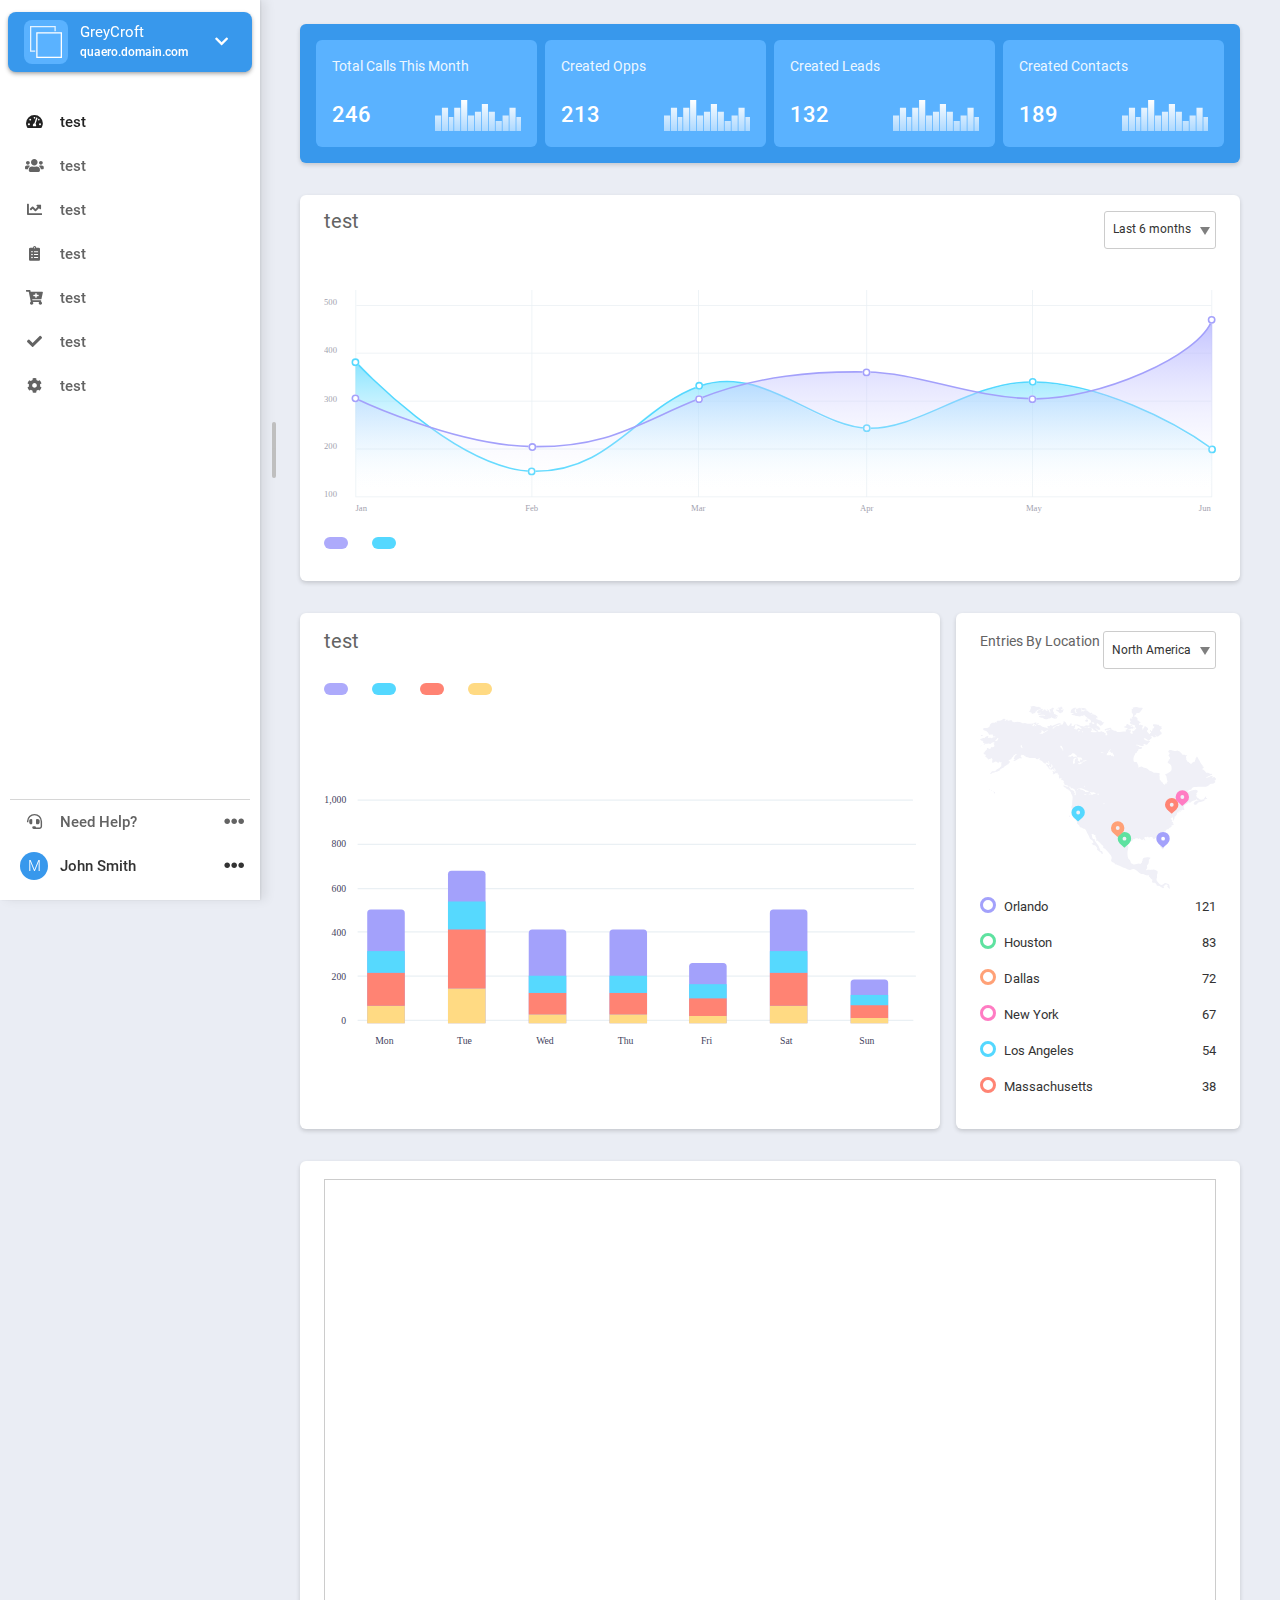
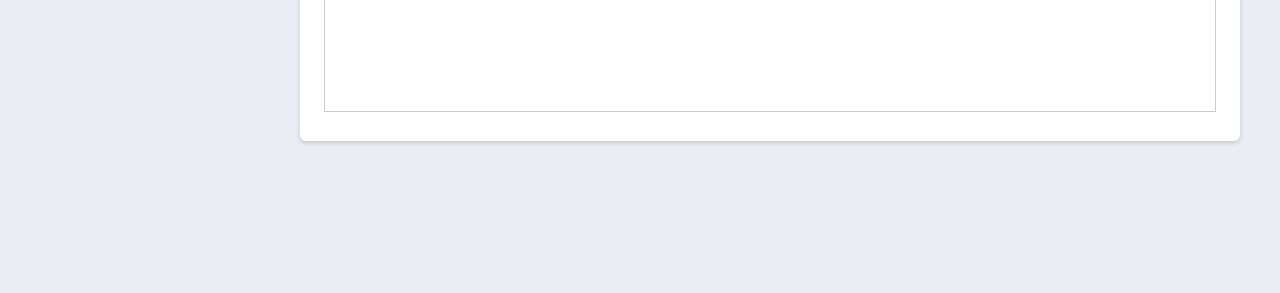
==== index.html @ 5251065c "made changes" ====
<!DOCTYPE html>
<!--  This site was created in Webflow. http://www.webflow.com  -->
<!--  Last Published: Tue Mar 10 2020 18:03:08 GMT+0000 (Coordinated Universal Time)  -->
<html data-wf-page="5e67cf945b89feb62903cfd9" data-wf-site="5e67cf94ecbe052b971a93df">
<head>
  <meta charset="utf-8">
  <title>Random Dashboard</title>
  <meta content="width=device-width, initial-scale=1" name="viewport">
  <meta content="Webflow" name="generator">
  <link href="css/normalize.css" rel="stylesheet" type="text/css">
  <link href="css/webflow.css" rel="stylesheet" type="text/css">
  <link href="css/kendals-test-dashboard.webflow.css" rel="stylesheet" type="text/css">
  <style>@media (max-width:991px) and (min-width:768px) {html.w-mod-js:not(.w-mod-ix) [data-w-id="dd065185-cee9-da6d-8ca3-621e006c971c"] {display:none;}html.w-mod-js:not(.w-mod-ix) [data-w-id="6d13fe8e-a0d2-82ab-95c3-c8584fe43fdb"] {display:none;}html.w-mod-js:not(.w-mod-ix) [data-w-id="7ebad7dc-6e83-83fb-29b2-ac4b6719a3f7"] {display:none;}html.w-mod-js:not(.w-mod-ix) [data-w-id="ef4f3ef4-7fc3-1f01-481d-6ecd977a6ccc"] {display:none;}html.w-mod-js:not(.w-mod-ix) [data-w-id="c30b4384-8b60-16b6-2fd9-86404a0388f7"] {display:none;}html.w-mod-js:not(.w-mod-ix) [data-w-id="5bb4f219-24ba-4d55-0d42-9ab668b1d2c5"] {display:none;}html.w-mod-js:not(.w-mod-ix) [data-w-id="3724aa00-796e-41c5-edcf-8bc289218ee7"] {display:none;}html.w-mod-js:not(.w-mod-ix) [data-w-id="b34459a7-0150-9462-8a4d-548a7381af3d"] {display:none;}html.w-mod-js:not(.w-mod-ix) [data-w-id="eb9def4a-e17f-b722-50b6-a5cb3ed4aa39"] {display:none;}html.w-mod-js:not(.w-mod-ix) [data-w-id="ca4a6f0f-124e-1281-0c10-02030546997e"] {display:none;}html.w-mod-js:not(.w-mod-ix) [data-w-id="c3badd16-bf87-c2dc-8ca7-5444901854ba"] {display:none;}html.w-mod-js:not(.w-mod-ix) [data-w-id="dd065185-cee9-da6d-8ca3-621e006c9719"] {display:none;}html.w-mod-js:not(.w-mod-ix) [data-w-id="6d13fe8e-a0d2-82ab-95c3-c8584fe43fd8"] {display:none;}html.w-mod-js:not(.w-mod-ix) [data-w-id="b472b2cc-69bf-ebde-1db9-aaef691628e7"] {display:flex;}html.w-mod-js:not(.w-mod-ix) [data-w-id="6e3e6527-d246-1c4e-eb7d-db131b847bf2"] {display:none;}html.w-mod-js:not(.w-mod-ix) [data-w-id="fcdb872e-29f5-0864-0f7b-d8d3005a362c"] {width:64PX;}html.w-mod-js:not(.w-mod-ix) [data-w-id="25a4260f-9052-ce23-89de-c6ad9f9e5140"] {width:64PX;}html.w-mod-js:not(.w-mod-ix) [data-w-id="6d13fe8e-a0d2-82ab-95c3-c8584fe43fd3"] {-webkit-transform:translate3d(-8PX, 0, 0) scale3d(1, 1, 1) rotateX(0) rotateY(0) rotateZ(0) skew(0, 0);-moz-transform:translate3d(-8PX, 0, 0) scale3d(1, 1, 1) rotateX(0) rotateY(0) rotateZ(0) skew(0, 0);-ms-transform:translate3d(-8PX, 0, 0) scale3d(1, 1, 1) rotateX(0) rotateY(0) rotateZ(0) skew(0, 0);transform:translate3d(-8PX, 0, 0) scale3d(1, 1, 1) rotateX(0) rotateY(0) rotateZ(0) skew(0, 0);width:64PX;}html.w-mod-js:not(.w-mod-ix) [data-w-id="6d13fe8e-a0d2-82ab-95c3-c8584fe43fd4"] {width:32PX;height:32PX;}html.w-mod-js:not(.w-mod-ix) [data-w-id="84c652d5-b7c5-fe14-5a81-01235d805121"] {width:72PX;height:44PX;-webkit-transform:translate3d(-14PX, 0, 0) scale3d(1, 1, 1) rotateX(0) rotateY(0) rotateZ(0) skew(0, 0);-moz-transform:translate3d(-14PX, 0, 0) scale3d(1, 1, 1) rotateX(0) rotateY(0) rotateZ(0) skew(0, 0);-ms-transform:translate3d(-14PX, 0, 0) scale3d(1, 1, 1) rotateX(0) rotateY(0) rotateZ(0) skew(0, 0);transform:translate3d(-14PX, 0, 0) scale3d(1, 1, 1) rotateX(0) rotateY(0) rotateZ(0) skew(0, 0);}html.w-mod-js:not(.w-mod-ix) [data-w-id="c6e7daac-f776-04a2-caf6-3ee5fc9bdc55"] {background-color:rgba(0,0,0,0);}}</style>
  <!-- [if lt IE 9]><script src="https://cdnjs.cloudflare.com/ajax/libs/html5shiv/3.7.3/html5shiv.min.js" type="text/javascript"></script><![endif] -->
  <script type="text/javascript">!function(o,c){var n=c.documentElement,t=" w-mod-";n.className+=t+"js",("ontouchstart"in o||o.DocumentTouch&&c instanceof DocumentTouch)&&(n.className+=t+"touch")}(window,document);</script>
  <link href="images/favicon.ico" rel="shortcut icon" type="image/x-icon">
  <link href="images/webclip.png" rel="apple-touch-icon">
  <style>
  select {
    -webkit-appearance: none !important;
    -moz-appearance: none !important;
    appearance: none !important;
    padding: 8px !important;
    background: #fff !important;
   /* border: none !important;*/
    border-radius: 3px !important;
    padding: 8px 24px 8px 8px !important;
    /*font-size: 1em !important;*/
}
.select-container {
  position:relative !important; 
  /*display: inline !important;*/
  }
.select-container:after {
  content:"" !important; 
  width:0 !important; 
  height:0 !important; 
  position:absolute !important; 
  pointer-events: none !important;
  }
.select-container:after {
    border-left: 5px solid transparent !important;
    border-right: 5px solid transparent !important;
right: 6px !important;
    top: 16px !important;
    border-top: 8px solid black !important;
    opacity: 0.5 !important;
}
select::-ms-expand {
    display: none !important;
}
</style>
</head>
<body class="body">
  <div class="flex-body">
    <div data-w-id="fcdb872e-29f5-0864-0f7b-d8d3005a362c" class="nav-container">
      <div data-w-id="6e3e6527-d246-1c4e-eb7d-db131b847bf2" class="nav-handle open">
        <div style="-webkit-transform:translate3d(0, 2PX, 0) scale3d(1, 1, 1) rotateX(0) rotateY(0) rotateZ(0DEG) skew(0, 0);-moz-transform:translate3d(0, 2PX, 0) scale3d(1, 1, 1) rotateX(0) rotateY(0) rotateZ(0DEG) skew(0, 0);-ms-transform:translate3d(0, 2PX, 0) scale3d(1, 1, 1) rotateX(0) rotateY(0) rotateZ(0DEG) skew(0, 0);transform:translate3d(0, 2PX, 0) scale3d(1, 1, 1) rotateX(0) rotateY(0) rotateZ(0DEG) skew(0, 0)" class="handle top"></div>
        <div style="-webkit-transform:translate3d(0, -2PX, 0) scale3d(1, 1, 1) rotateX(0) rotateY(0) rotateZ(0DEG) skew(0, 0);-moz-transform:translate3d(0, -2PX, 0) scale3d(1, 1, 1) rotateX(0) rotateY(0) rotateZ(0DEG) skew(0, 0);-ms-transform:translate3d(0, -2PX, 0) scale3d(1, 1, 1) rotateX(0) rotateY(0) rotateZ(0DEG) skew(0, 0);transform:translate3d(0, -2PX, 0) scale3d(1, 1, 1) rotateX(0) rotateY(0) rotateZ(0DEG) skew(0, 0)" class="handle bottom"></div>
      </div>
      <div data-w-id="b472b2cc-69bf-ebde-1db9-aaef691628e7" class="nav-handle closed">
        <div style="-webkit-transform:translate3d(0, 2PX, 0) scale3d(1, 1, 1) rotateX(0) rotateY(0) rotateZ(0DEG) skew(0, 0);-moz-transform:translate3d(0, 2PX, 0) scale3d(1, 1, 1) rotateX(0) rotateY(0) rotateZ(0DEG) skew(0, 0);-ms-transform:translate3d(0, 2PX, 0) scale3d(1, 1, 1) rotateX(0) rotateY(0) rotateZ(0DEG) skew(0, 0);transform:translate3d(0, 2PX, 0) scale3d(1, 1, 1) rotateX(0) rotateY(0) rotateZ(0DEG) skew(0, 0)" class="handle top"></div>
        <div style="-webkit-transform:translate3d(0, -2PX, 0) scale3d(1, 1, 1) rotateX(0) rotateY(0) rotateZ(0DEG) skew(0, 0);-moz-transform:translate3d(0, -2PX, 0) scale3d(1, 1, 1) rotateX(0) rotateY(0) rotateZ(0DEG) skew(0, 0);-ms-transform:translate3d(0, -2PX, 0) scale3d(1, 1, 1) rotateX(0) rotateY(0) rotateZ(0DEG) skew(0, 0);transform:translate3d(0, -2PX, 0) scale3d(1, 1, 1) rotateX(0) rotateY(0) rotateZ(0DEG) skew(0, 0)" class="handle bottom"></div>
      </div>
      <div class="nav-header brand-blue">
        <div class="nav-head-inner">
          <div data-w-id="84c652d5-b7c5-fe14-5a81-01235d805121" class="nav-header-content">
            <div data-w-id="c6e7daac-f776-04a2-caf6-3ee5fc9bdc55" class="logo-left"><img src="images/r-logo.svg" height="32" alt="" class="nav-logo"></div>
            <div data-w-id="ef4f3ef4-7fc3-1f01-481d-6ecd977a6ccc" class="nav-header-text">
              <div class="nav-head-company">GreyCroft</div>
              <div class="nav-head-domain">quaero.domain.com</div>
            </div>
            <div data-w-id="7ebad7dc-6e83-83fb-29b2-ac4b6719a3f7" class="nav-click">
              <div class="icon"></div>
            </div>
          </div>
        </div>
      </div>
      <div class="nav-items">
        <a href="index.html" aria-current="page" class="nav-item w-inline-block w--current">
          <div class="nav-item-icon">
            <div class="icon"></div>
          </div>
          <div data-w-id="c30b4384-8b60-16b6-2fd9-86404a0388f7" class="nav-label">test</div>
        </a>
        <a href="#" class="nav-item w-inline-block">
          <div class="nav-item-icon">
            <div class="icon"><strong></strong></div>
          </div>
          <div data-w-id="5bb4f219-24ba-4d55-0d42-9ab668b1d2c5" class="nav-label">test</div>
        </a>
        <a href="#" class="nav-item w-inline-block">
          <div class="nav-item-icon">
            <div class="icon"><strong></strong></div>
          </div>
          <div data-w-id="3724aa00-796e-41c5-edcf-8bc289218ee7" class="nav-label">test</div>
        </a>
        <a href="#" class="nav-item w-inline-block">
          <div class="nav-item-icon">
            <div class="icon"><strong></strong></div>
          </div>
          <div data-w-id="b34459a7-0150-9462-8a4d-548a7381af3d" class="nav-label">test</div>
        </a>
        <a href="#" class="nav-item w-inline-block">
          <div class="nav-item-icon">
            <div class="icon"><strong></strong></div>
          </div>
          <div data-w-id="eb9def4a-e17f-b722-50b6-a5cb3ed4aa39" class="nav-label">test</div>
        </a>
        <a href="#" class="nav-item w-inline-block">
          <div class="nav-item-icon">
            <div class="icon"><strong></strong></div>
          </div>
          <div data-w-id="ca4a6f0f-124e-1281-0c10-02030546997e" class="nav-label">test</div>
        </a>
        <a href="#" class="nav-item w-inline-block">
          <div class="nav-item-icon">
            <div class="icon"><strong></strong></div>
          </div>
          <div data-w-id="c3badd16-bf87-c2dc-8ca7-5444901854ba" class="nav-label">test</div>
        </a>
      </div>
      <div class="nav-footer-extra">
        <div class="nav-item separator"></div>
        <a href="#" class="nav-item bottom-item-inner border-top w-inline-block">
          <div class="nav-item-icon">
            <div class="icon"><strong></strong></div>
          </div>
          <div data-w-id="dd065185-cee9-da6d-8ca3-621e006c9719" class="nav-label">Need Help?</div>
          <div class="menu-dots">
            <div data-w-id="dd065185-cee9-da6d-8ca3-621e006c971c" class="icon nav-foot-icon"></div>
          </div>
        </a>
        <a data-w-id="6d13fe8e-a0d2-82ab-95c3-c8584fe43fd3" href="#" class="nav-item bottom-item-inner dark-text w-inline-block">
          <div data-w-id="6d13fe8e-a0d2-82ab-95c3-c8584fe43fd4" class="nav-item-icon user-bg">
            <div class="user-icon"><strong class="bold-text">M</strong></div>
          </div>
          <div ms-data="first-name" data-w-id="6d13fe8e-a0d2-82ab-95c3-c8584fe43fd8" class="nav-label">John Smith</div>
          <div class="menu-dots">
            <div data-w-id="6d13fe8e-a0d2-82ab-95c3-c8584fe43fdb" class="icon nav-foot-icon"></div>
          </div>
        </a>
      </div>
    </div>
    <div data-w-id="25a4260f-9052-ce23-89de-c6ad9f9e5140" class="nav-back"></div>
    <div class="main-block">
      <div class="mobile-bar">
        <div class="flex-llogo">
          <div class="logo-mob">
            <div class="logo-left"><img src="images/r-logo.svg" height="32" alt="" class="nav-logo"></div>
          </div>
          <div class="mob-nav-title flex-logo">App</div>
        </div>
        <div data-w-id="a987a1aa-bbb4-c94d-58d9-79c55f3ff3d1" class="nav-trigger">
          <div class="icon burger"></div>
        </div>
      </div>
      <div class="card-shadow main-metrics">
        <div class="main-metrics-item">
          <div id="w-node-4d1afd185d30-2903cfd9" class="main-metrics-title">Total Calls This Month</div>
          <div id="w-node-e6bda6b251cc-2903cfd9" class="main-metric-amount">246</div><img src="images/chart.svg" id="w-node-3156ed206e60-2903cfd9" alt=""></div>
        <div class="main-metrics-item">
          <div id="w-node-af48608a4c2f-2903cfd9" class="main-metrics-title">Created Opps</div>
          <div id="w-node-af48608a4c31-2903cfd9" class="main-metric-amount">213</div><img src="images/chart.svg" id="w-node-af48608a4c33-2903cfd9" alt=""></div>
        <div class="main-metrics-item">
          <div id="w-node-0c681f700bdb-2903cfd9" class="main-metrics-title">Created Leads</div>
          <div id="w-node-0c681f700bdd-2903cfd9" class="main-metric-amount">132</div><img src="images/chart.svg" id="w-node-0c681f700bdf-2903cfd9" alt=""></div>
        <div class="main-metrics-item">
          <div id="w-node-2bf6ce59e5ed-2903cfd9" class="main-metrics-title">Created Contacts</div>
          <div id="w-node-2bf6ce59e5ef-2903cfd9" class="main-metric-amount">189</div><img src="images/chart.svg" id="w-node-2bf6ce59e5f1-2903cfd9" alt=""></div>
      </div>
      <div class="card-shadow grid">
        <div id="w-node-970a1550c28f-2903cfd9" class="dash-item-title grey-3-text">test</div>
        <div id="w-node-2f9b87700ee4-2903cfd9" class="w-form">
          <form id="email-form" name="email-form" data-name="Email Form">
            <div class="select-container"><select id="field" name="field" class="chart-select w-select"><option value="Third">Last 6 months</option><option value="Second">Last 3 months</option><option value="First">Last 2 weeks</option><option value="">Last one week</option></select></div>
          </form>
          <div class="w-form-done">
            <div>Thank you! Your submission has been received!</div>
          </div>
          <div class="w-form-fail">
            <div>Oops! Something went wrong while submitting the form.</div>
          </div>
        </div><img src="images/stats-graph.svg" id="w-node-7dfe8c5b102c-2903cfd9" alt="" class="dash-chart-img">
        <div id="w-node-0b858b41439c-2903cfd9" class="legend">
          <div class="legend-item">
            <div class="legend-item-color purp"></div>
          </div>
          <div class="legend-item">
            <div class="legend-item-color blue"></div>
          </div>
        </div>
      </div>
      <div class="w-layout-grid grid-2-1">
        <div id="w-node-b3b7ad9b469b-2903cfd9" class="card-shadow flex-vertical">
          <div class="dash-item-title grey-3-text">test</div>
          <div class="legend margin">
            <div class="legend-item">
              <div class="legend-item-color purp"></div>
            </div>
            <div class="legend-item">
              <div class="legend-item-color blue"></div>
            </div>
            <div class="legend-item">
              <div class="legend-item-color red"></div>
            </div>
            <div class="legend-item">
              <div class="legend-item-color yellow"></div>
            </div>
          </div><img src="images/relay-route.svg" alt="" class="dash-chart-img margin-top"></div>
        <div id="w-node-5d625ebf5b2c-2903cfd9" class="card-shadow flex-vertical">
          <div class="flex-lite">
            <div class="dash-item-title grey-3-text small">Entries By Location</div>
            <div class="w-form">
              <form id="email-form" name="email-form" data-name="Email Form">
                <div class="select-container"><select id="field-2" name="field-2" data-name="Field 2" class="chart-select w-select"><option value="Third">North America</option><option value="Second">Europe</option></select></div>
              </form>
              <div class="w-form-done">
                <div>Thank you! Your submission has been received!</div>
              </div>
              <div class="w-form-fail">
                <div>Oops! Something went wrong while submitting the form.</div>
              </div>
            </div>
          </div><img src="images/Map.svg" alt="" class="dash-chart-img margin-top small">
          <div class="flex-lite v">
            <div class="flex-horizontal _8">
              <div class="flex-item">
                <div class="state-color purp"></div>
                <div class="legend-label large">Orlando</div>
              </div>
              <div class="legend-label large">121</div>
            </div>
            <div class="flex-horizontal _8">
              <div class="flex-item">
                <div class="state-color green"></div>
                <div class="legend-label large">Houston</div>
              </div>
              <div class="legend-label large">83</div>
            </div>
            <div class="flex-horizontal _8">
              <div class="flex-item">
                <div class="state-color orange"></div>
                <div class="legend-label large">Dallas</div>
              </div>
              <div class="legend-label large">72</div>
            </div>
            <div class="flex-horizontal _8">
              <div class="flex-item">
                <div class="state-color pink"></div>
                <div class="legend-label large">New York</div>
              </div>
              <div class="legend-label large">67</div>
            </div>
            <div class="flex-horizontal _8">
              <div class="flex-item">
                <div class="state-color blue"></div>
                <div class="legend-label large">Los Angeles</div>
              </div>
              <div class="legend-label large">54</div>
            </div>
            <div class="flex-horizontal _8">
              <div class="flex-item">
                <div class="state-color red"></div>
                <div class="legend-label large">Massachusetts</div>
              </div>
              <div class="legend-label large">38</div>
            </div>
          </div>
        </div>
      </div>
      <div class="w-layout-grid grid-2-1">
        <div id="w-node-5a824884484b-2903cfd9" class="card-shadow flex-vertical">
          <div class="w-embed w-iframe"><iframe class="airtable-embed" src="https://airtable.com/embed/shrnvYEfYPrxVd63T?backgroundColor=cyan&viewControls=on" frameborder="0" onmousewheel="" width="100%" height="533" style="background: transparent; border: 1px solid #ccc;"></iframe></div>
        </div>
      </div>
    </div>
  </div>
  <script src="https://d3e54v103j8qbb.cloudfront.net/js/jquery-3.4.1.min.220afd743d.js" type="text/javascript" integrity="sha256-CSXorXvZcTkaix6Yvo6HppcZGetbYMGWSFlBw8HfCJo=" crossorigin="anonymous"></script>
  <script src="js/webflow.js" type="text/javascript"></script>
  <!-- [if lte IE 9]><script src="https://cdnjs.cloudflare.com/ajax/libs/placeholders/3.0.2/placeholders.min.js"></script><![endif] -->
</body>
</html>
---- css/webflow.css ----
@font-face {
  font-family: 'webflow-icons';
  src: url("[data-uri]") format('truetype');
  font-weight: normal;
  font-style: normal;
}
[class^="w-icon-"],
[class*=" w-icon-"] {
  /* use !important to prevent issues with browser extensions that change fonts */
  font-family: 'webflow-icons' !important;
  speak: none;
  font-style: normal;
  font-weight: normal;
  font-variant: normal;
  text-transform: none;
  line-height: 1;
  /* Better Font Rendering =========== */
  -webkit-font-smoothing: antialiased;
  -moz-osx-font-smoothing: grayscale;
}
.w-icon-slider-right:before {
  content: "\e600";
}
.w-icon-slider-left:before {
  content: "\e601";
}
.w-icon-nav-menu:before {
  content: "\e602";
}
.w-icon-arrow-down:before,
.w-icon-dropdown-toggle:before {
  content: "\e603";
}
.w-icon-file-upload-remove:before {
  content: "\e900";
}
.w-icon-file-upload-icon:before {
  content: "\e903";
}
* {
  -webkit-box-sizing: border-box;
  -moz-box-sizing: border-box;
  box-sizing: border-box;
}
html {
  height: 100%;
}
body {
  margin: 0;
  min-height: 100%;
  background-color: #fff;
  font-family: Arial, sans-serif;
  font-size: 14px;
  line-height: 20px;
  color: #333;
}
img {
  max-width: 100%;
  vertical-align: middle;
  display: inline-block;
}
html.w-mod-touch * {
  background-attachment: scroll !important;
}
.w-block {
  display: block;
}
.w-inline-block {
  max-width: 100%;
  display: inline-block;
}
.w-clearfix:before,
.w-clearfix:after {
  content: " ";
  display: table;
  grid-column-start: 1;
  grid-row-start: 1;
  grid-column-end: 2;
  grid-row-end: 2;
}
.w-clearfix:after {
  clear: both;
}
.w-hidden {
  display: none;
}
.w-button {
  display: inline-block;
  padding: 9px 15px;
  background-color: #3898EC;
  color: white;
  border: 0;
  line-height: inherit;
  text-decoration: none;
  cursor: pointer;
  border-radius: 0;
}
input.w-button {
  -webkit-appearance: button;
}
html[data-w-dynpage] [data-w-cloak] {
  color: transparent !important;
}
.w-webflow-badge,
.w-webflow-badge * {
  position: static;
  left: auto;
  top: auto;
  right: auto;
  bottom: auto;
  z-index: auto;
  display: block;
  visibility: visible;
  overflow: visible;
  overflow-x: visible;
  overflow-y: visible;
  box-sizing: border-box;
  width: auto;
  height: auto;
  max-height: none;
  max-width: none;
  min-height: 0;
  min-width: 0;
  margin: 0;
  padding: 0;
  float: none;
  clear: none;
  border: 0 none transparent;
  border-radius: 0;
  background: none;
  background-image: none;
  background-position: 0% 0%;
  background-size: auto auto;
  background-repeat: repeat;
  background-origin: padding-box;
  background-clip: border-box;
  background-attachment: scroll;
  background-color: transparent;
  box-shadow: none;
  opacity: 1.0;
  transform: none;
  transition: none;
  direction: ltr;
  font-family: inherit;
  font-weight: inherit;
  color: inherit;
  font-size: inherit;
  line-height: inherit;
  font-style: inherit;
  font-variant: inherit;
  text-align: inherit;
  letter-spacing: inherit;
  text-decoration: inherit;
  text-indent: 0;
  text-transform: inherit;
  list-style-type: disc;
  text-shadow: none;
  font-smoothing: auto;
  vertical-align: baseline;
  cursor: inherit;
  white-space: inherit;
  word-break: normal;
  word-spacing: normal;
  word-wrap: normal;
}
.w-webflow-badge {
  position: fixed !important;
  display: inline-block !important;
  visibility: visible !important;
  opacity: 1 !important;
  z-index: 2147483647 !important;
  top: auto !important;
  right: 12px !important;
  bottom: 12px !important;
  left: auto !important;
  color: #AAADB0 !important;
  background-color: #fff !important;
  border-radius: 3px !important;
  padding: 6px 8px 6px 6px !important;
  font-size: 12px !important;
  opacity: 1.0 !important;
  line-height: 14px !important;
  text-decoration: none !important;
  transform: none !important;
  margin: 0 !important;
  width: auto !important;
  height: auto !important;
  overflow: visible !important;
  white-space: nowrap;
  box-shadow: 0 0 0 1px rgba(0, 0, 0, 0.1), 0px 1px 3px rgba(0, 0, 0, 0.1);
  cursor: pointer;
}
.w-webflow-badge > img {
  display: inline-block !important;
  visibility: visible !important;
  opacity: 1 !important;
  vertical-align: middle !important;
}
h1,
h2,
h3,
h4,
h5,
h6 {
  font-weight: bold;
  margin-bottom: 10px;
}
h1 {
  font-size: 38px;
  line-height: 44px;
  margin-top: 20px;
}
h2 {
  font-size: 32px;
  line-height: 36px;
  margin-top: 20px;
}
h3 {
  font-size: 24px;
  line-height: 30px;
  margin-top: 20px;
}
h4 {
  font-size: 18px;
  line-height: 24px;
  margin-top: 10px;
}
h5 {
  font-size: 14px;
  line-height: 20px;
  margin-top: 10px;
}
h6 {
  font-size: 12px;
  line-height: 18px;
  margin-top: 10px;
}
p {
  margin-top: 0;
  margin-bottom: 10px;
}
blockquote {
  margin: 0 0 10px 0;
  padding: 10px 20px;
  border-left: 5px solid #E2E2E2;
  font-size: 18px;
  line-height: 22px;
}
figure {
  margin: 0;
  margin-bottom: 10px;
}
figcaption {
  margin-top: 5px;
  text-align: center;
}
ul,
ol {
  margin-top: 0px;
  margin-bottom: 10px;
  padding-left: 40px;
}
.w-list-unstyled {
  padding-left: 0;
  list-style: none;
}
.w-embed:before,
.w-embed:after {
  content: " ";
  display: table;
  grid-column-start: 1;
  grid-row-start: 1;
  grid-column-end: 2;
  grid-row-end: 2;
}
.w-embed:after {
  clear: both;
}
.w-video {
  width: 100%;
  position: relative;
  padding: 0;
}
.w-video iframe,
.w-video object,
.w-video embed {
  position: absolute;
  top: 0;
  left: 0;
  width: 100%;
  height: 100%;
}
fieldset {
  padding: 0;
  margin: 0;
  border: 0;
}
button,
html input[type="button"],
input[type="reset"] {
  border: 0;
  cursor: pointer;
  -webkit-appearance: button;
}
.w-form {
  margin: 0 0 15px;
}
.w-form-done {
  display: none;
  padding: 20px;
  text-align: center;
  background-color: #dddddd;
}
.w-form-fail {
  display: none;
  margin-top: 10px;
  padding: 10px;
  background-color: #ffdede;
}
label {
  display: block;
  margin-bottom: 5px;
  font-weight: bold;
}
.w-input,
.w-select {
  display: block;
  width: 100%;
  height: 38px;
  padding: 8px 12px;
  margin-bottom: 10px;
  font-size: 14px;
  line-height: 1.428571429;
  color: #333333;
  vertical-align: middle;
  background-color: #ffffff;
  border: 1px solid #cccccc;
}
.w-input:-moz-placeholder,
.w-select:-moz-placeholder {
  color: #999;
}
.w-input::-moz-placeholder,
.w-select::-moz-placeholder {
  color: #999;
  opacity: 1;
}
.w-input:-ms-input-placeholder,
.w-select:-ms-input-placeholder {
  color: #999;
}
.w-input::-webkit-input-placeholder,
.w-select::-webkit-input-placeholder {
  color: #999;
}
.w-input:focus,
.w-select:focus {
  border-color: #3898EC;
  outline: 0;
}
.w-input[disabled],
.w-select[disabled],
.w-input[readonly],
.w-select[readonly],
fieldset[disabled] .w-input,
fieldset[disabled] .w-select {
  cursor: not-allowed;
  background-color: #eeeeee;
}
textarea.w-input,
textarea.w-select {
  height: auto;
}
.w-select {
  background-color: #f3f3f3;
}
.w-select[multiple] {
  height: auto;
}
.w-form-label {
  display: inline-block;
  cursor: pointer;
  font-weight: normal;
  margin-bottom: 0px;
}
.w-radio {
  display: block;
  margin-bottom: 5px;
  padding-left: 20px;
}
.w-radio:before,
.w-radio:after {
  content: " ";
  display: table;
  grid-column-start: 1;
  grid-row-start: 1;
  grid-column-end: 2;
  grid-row-end: 2;
}
.w-radio:after {
  clear: both;
}
.w-radio-input {
  margin: 4px 0 0;
  margin-top: 1px \9;
  line-height: normal;
  float: left;
  margin-left: -20px;
}
.w-radio-input {
  margin-top: 3px;
}
.w-file-upload {
  display: block;
  margin-bottom: 10px;
}
.w-file-upload-input {
  width: 0.1px;
  height: 0.1px;
  opacity: 0;
  overflow: hidden;
  position: absolute;
  z-index: -100;
}
.w-file-upload-default,
.w-file-upload-uploading,
.w-file-upload-success {
  display: inline-block;
  color: #333333;
}
.w-file-upload-error {
  display: block;
  margin-top: 10px;
}
.w-file-upload-default.w-hidden,
.w-file-upload-uploading.w-hidden,
.w-file-upload-error.w-hidden,
.w-file-upload-success.w-hidden {
  display: none;
}
.w-file-upload-uploading-btn {
  display: flex;
  font-size: 14px;
  font-weight: normal;
  cursor: pointer;
  margin: 0;
  padding: 8px 12px;
  border: 1px solid #cccccc;
  background-color: #fafafa;
}
.w-file-upload-file {
  display: flex;
  flex-grow: 1;
  justify-content: space-between;
  margin: 0;
  padding: 8px 9px 8px 11px;
  border: 1px solid #cccccc;
  background-color: #fafafa;
}
.w-file-upload-file-name {
  font-size: 14px;
  font-weight: normal;
  display: block;
}
.w-file-remove-link {
  margin-top: 3px;
  margin-left: 10px;
  width: auto;
  height: auto;
  padding: 3px;
  display: block;
  cursor: pointer;
}
.w-icon-file-upload-remove {
  margin: auto;
  font-size: 10px;
}
.w-file-upload-error-msg {
  display: inline-block;
  color: #ea384c;
  padding: 2px 0;
}
.w-file-upload-info {
  display: inline-block;
  line-height: 38px;
  padding: 0 12px;
}
.w-file-upload-label {
  display: inline-block;
  font-size: 14px;
  font-weight: normal;
  cursor: pointer;
  margin: 0;
  padding: 8px 12px;
  border: 1px solid #cccccc;
  background-color: #fafafa;
}
.w-icon-file-upload-icon,
.w-icon-file-upload-uploading {
  display: inline-block;
  margin-right: 8px;
  width: 20px;
}
.w-icon-file-upload-uploading {
  height: 20px;
}
.w-container {
  margin-left: auto;
  margin-right: auto;
  max-width: 940px;
}
.w-container:before,
.w-container:after {
  content: " ";
  display: table;
  grid-column-start: 1;
  grid-row-start: 1;
  grid-column-end: 2;
  grid-row-end: 2;
}
.w-container:after {
  clear: both;
}
.w-container .w-row {
  margin-left: -10px;
  margin-right: -10px;
}
.w-row:before,
.w-row:after {
  content: " ";
  display: table;
  grid-column-start: 1;
  grid-row-start: 1;
  grid-column-end: 2;
  grid-row-end: 2;
}
.w-row:after {
  clear: both;
}
.w-row .w-row {
  margin-left: 0;
  margin-right: 0;
}
.w-col {
  position: relative;
  float: left;
  width: 100%;
  min-height: 1px;
  padding-left: 10px;
  padding-right: 10px;
}
.w-col .w-col {
  padding-left: 0;
  padding-right: 0;
}
.w-col-1 {
  width: 8.33333333%;
}
.w-col-2 {
  width: 16.66666667%;
}
.w-col-3 {
  width: 25%;
}
.w-col-4 {
  width: 33.33333333%;
}
.w-col-5 {
  width: 41.66666667%;
}
.w-col-6 {
  width: 50%;
}
.w-col-7 {
  width: 58.33333333%;
}
.w-col-8 {
  width: 66.66666667%;
}
.w-col-9 {
  width: 75%;
}
.w-col-10 {
  width: 83.33333333%;
}
.w-col-11 {
  width: 91.66666667%;
}
.w-col-12 {
  width: 100%;
}
.w-hidden-main {
  display: none !important;
}
@media screen and (max-width: 991px) {
  .w-container {
    max-width: 728px;
  }
  .w-hidden-main {
    display: inherit !important;
  }
  .w-hidden-medium {
    display: none !important;
  }
  .w-col-medium-1 {
    width: 8.33333333%;
  }
  .w-col-medium-2 {
    width: 16.66666667%;
  }
  .w-col-medium-3 {
    width: 25%;
  }
  .w-col-medium-4 {
    width: 33.33333333%;
  }
  .w-col-medium-5 {
    width: 41.66666667%;
  }
  .w-col-medium-6 {
    width: 50%;
  }
  .w-col-medium-7 {
    width: 58.33333333%;
  }
  .w-col-medium-8 {
    width: 66.66666667%;
  }
  .w-col-medium-9 {
    width: 75%;
  }
  .w-col-medium-10 {
    width: 83.33333333%;
  }
  .w-col-medium-11 {
    width: 91.66666667%;
  }
  .w-col-medium-12 {
    width: 100%;
  }
  .w-col-stack {
    width: 100%;
    left: auto;
    right: auto;
  }
}
@media screen and (max-width: 767px) {
  .w-hidden-main {
    display: inherit !important;
  }
  .w-hidden-medium {
    display: inherit !important;
  }
  .w-hidden-small {
    display: none !important;
  }
  .w-row,
  .w-container .w-row {
    margin-left: 0;
    margin-right: 0;
  }
  .w-col {
    width: 100%;
    left: auto;
    right: auto;
  }
  .w-col-small-1 {
    width: 8.33333333%;
  }
  .w-col-small-2 {
    width: 16.66666667%;
  }
  .w-col-small-3 {
    width: 25%;
  }
  .w-col-small-4 {
    width: 33.33333333%;
  }
  .w-col-small-5 {
    width: 41.66666667%;
  }
  .w-col-small-6 {
    width: 50%;
  }
  .w-col-small-7 {
    width: 58.33333333%;
  }
  .w-col-small-8 {
    width: 66.66666667%;
  }
  .w-col-small-9 {
    width: 75%;
  }
  .w-col-small-10 {
    width: 83.33333333%;
  }
  .w-col-small-11 {
    width: 91.66666667%;
  }
  .w-col-small-12 {
    width: 100%;
  }
}
@media screen and (max-width: 479px) {
  .w-container {
    max-width: none;
  }
  .w-hidden-main {
    display: inherit !important;
  }
  .w-hidden-medium {
    display: inherit !important;
  }
  .w-hidden-small {
    display: inherit !important;
  }
  .w-hidden-tiny {
    display: none !important;
  }
  .w-col {
    width: 100%;
  }
  .w-col-tiny-1 {
    width: 8.33333333%;
  }
  .w-col-tiny-2 {
    width: 16.66666667%;
  }
  .w-col-tiny-3 {
    width: 25%;
  }
  .w-col-tiny-4 {
    width: 33.33333333%;
  }
  .w-col-tiny-5 {
    width: 41.66666667%;
  }
  .w-col-tiny-6 {
    width: 50%;
  }
  .w-col-tiny-7 {
    width: 58.33333333%;
  }
  .w-col-tiny-8 {
    width: 66.66666667%;
  }
  .w-col-tiny-9 {
    width: 75%;
  }
  .w-col-tiny-10 {
    width: 83.33333333%;
  }
  .w-col-tiny-11 {
    width: 91.66666667%;
  }
  .w-col-tiny-12 {
    width: 100%;
  }
}
.w-widget {
  position: relative;
}
.w-widget-map {
  width: 100%;
  height: 400px;
}
.w-widget-map label {
  width: auto;
  display: inline;
}
.w-widget-map img {
  max-width: inherit;
}
.w-widget-map .gm-style-iw {
  text-align: center;
}
.w-widget-map .gm-style-iw > button {
  display: none !important;
}
.w-widget-twitter {
  overflow: hidden;
}
.w-widget-twitter-count-shim {
  display: inline-block;
  vertical-align: top;
  position: relative;
  width: 28px;
  height: 20px;
  text-align: center;
  background: white;
  border: #758696 solid 1px;
  border-radius: 3px;
}
.w-widget-twitter-count-shim * {
  pointer-events: none;
  -webkit-user-select: none;
  -moz-user-select: none;
  -ms-user-select: none;
  user-select: none;
}
.w-widget-twitter-count-shim .w-widget-twitter-count-inner {
  position: relative;
  font-size: 15px;
  line-height: 12px;
  text-align: center;
  color: #999;
  font-family: serif;
}
.w-widget-twitter-count-shim .w-widget-twitter-count-clear {
  position: relative;
  display: block;
}
.w-widget-twitter-count-shim.w--large {
  width: 36px;
  height: 28px;
}
.w-widget-twitter-count-shim.w--large .w-widget-twitter-count-inner {
  font-size: 18px;
  line-height: 18px;
}
.w-widget-twitter-count-shim:not(.w--vertical) {
  margin-left: 5px;
  margin-right: 8px;
}
.w-widget-twitter-count-shim:not(.w--vertical).w--large {
  margin-left: 6px;
}
.w-widget-twitter-count-shim:not(.w--vertical):before,
.w-widget-twitter-count-shim:not(.w--vertical):after {
  top: 50%;
  left: 0;
  border: solid transparent;
  content: " ";
  height: 0;
  width: 0;
  position: absolute;
  pointer-events: none;
}
.w-widget-twitter-count-shim:not(.w--vertical):before {
  border-color: rgba(117, 134, 150, 0);
  border-right-color: #5d6c7b;
  border-width: 4px;
  margin-left: -9px;
  margin-top: -4px;
}
.w-widget-twitter-count-shim:not(.w--vertical).w--large:before {
  border-width: 5px;
  margin-left: -10px;
  margin-top: -5px;
}
.w-widget-twitter-count-shim:not(.w--vertical):after {
  border-color: rgba(255, 255, 255, 0);
  border-right-color: white;
  border-width: 4px;
  margin-left: -8px;
  margin-top: -4px;
}
.w-widget-twitter-count-shim:not(.w--vertical).w--large:after {
  border-width: 5px;
  margin-left: -9px;
  margin-top: -5px;
}
.w-widget-twitter-count-shim.w--vertical {
  width: 61px;
  height: 33px;
  margin-bottom: 8px;
}
.w-widget-twitter-count-shim.w--vertical:before,
.w-widget-twitter-count-shim.w--vertical:after {
  top: 100%;
  left: 50%;
  border: solid transparent;
  content: " ";
  height: 0;
  width: 0;
  position: absolute;
  pointer-events: none;
}
.w-widget-twitter-count-shim.w--vertical:before {
  border-color: rgba(117, 134, 150, 0);
  border-top-color: #5d6c7b;
  border-width: 5px;
  margin-left: -5px;
}
.w-widget-twitter-count-shim.w--vertical:after {
  border-color: rgba(255, 255, 255, 0);
  border-top-color: white;
  border-width: 4px;
  margin-left: -4px;
}
.w-widget-twitter-count-shim.w--vertical .w-widget-twitter-count-inner {
  font-size: 18px;
  line-height: 22px;
}
.w-widget-twitter-count-shim.w--vertical.w--large {
  width: 76px;
}
.w-widget-gplus {
  overflow: hidden;
}
.w-background-video {
  position: relative;
  overflow: hidden;
  height: 500px;
  color: white;
}
.w-background-video > video {
  background-size: cover;
  background-position: 50% 50%;
  position: absolute;
  margin: auto;
  width: 100%;
  height: 100%;
  right: -100%;
  bottom: -100%;
  top: -100%;
  left: -100%;
  object-fit: cover;
  z-index: -100;
}
.w-background-video > video::-webkit-media-controls-start-playback-button {
  display: none !important;
  -webkit-appearance: none;
}
.w-slider {
  position: relative;
  height: 300px;
  text-align: center;
  background: #dddddd;
  clear: both;
  -webkit-tap-highlight-color: rgba(0, 0, 0, 0);
  tap-highlight-color: rgba(0, 0, 0, 0);
}
.w-slider-mask {
  position: relative;
  display: block;
  overflow: hidden;
  z-index: 1;
  left: 0;
  right: 0;
  height: 100%;
  white-space: nowrap;
}
.w-slide {
  position: relative;
  display: inline-block;
  vertical-align: top;
  width: 100%;
  height: 100%;
  white-space: normal;
  text-align: left;
}
.w-slider-nav {
  position: absolute;
  z-index: 2;
  top: auto;
  right: 0;
  bottom: 0;
  left: 0;
  margin: auto;
  padding-top: 10px;
  height: 40px;
  text-align: center;
  -webkit-tap-highlight-color: rgba(0, 0, 0, 0);
  tap-highlight-color: rgba(0, 0, 0, 0);
}
.w-slider-nav.w-round > div {
  border-radius: 100%;
}
.w-slider-nav.w-num > div {
  width: auto;
  height: auto;
  padding: 0.2em 0.5em;
  font-size: inherit;
  line-height: inherit;
}
.w-slider-nav.w-shadow > div {
  box-shadow: 0 0 3px rgba(51, 51, 51, 0.4);
}
.w-slider-nav-invert {
  color: #fff;
}
.w-slider-nav-invert > div {
  background-color: rgba(34, 34, 34, 0.4);
}
.w-slider-nav-invert > div.w-active {
  background-color: #222;
}
.w-slider-dot {
  position: relative;
  display: inline-block;
  width: 1em;
  height: 1em;
  background-color: rgba(255, 255, 255, 0.4);
  cursor: pointer;
  margin: 0 3px 0.5em;
  transition: background-color 100ms, color 100ms;
}
.w-slider-dot.w-active {
  background-color: #fff;
}
.w-slider-arrow-left,
.w-slider-arrow-right {
  position: absolute;
  width: 80px;
  top: 0;
  right: 0;
  bottom: 0;
  left: 0;
  margin: auto;
  cursor: pointer;
  overflow: hidden;
  color: white;
  font-size: 40px;
  -webkit-tap-highlight-color: rgba(0, 0, 0, 0);
  tap-highlight-color: rgba(0, 0, 0, 0);
  -webkit-user-select: none;
  -moz-user-select: none;
  -ms-user-select: none;
  user-select: none;
}
.w-slider-arrow-left [class^="w-icon-"],
.w-slider-arrow-right [class^="w-icon-"],
.w-slider-arrow-left [class*=" w-icon-"],
.w-slider-arrow-right [class*=" w-icon-"] {
  position: absolute;
}
.w-slider-arrow-left {
  z-index: 3;
  right: auto;
}
.w-slider-arrow-right {
  z-index: 4;
  left: auto;
}
.w-icon-slider-left,
.w-icon-slider-right {
  top: 0;
  right: 0;
  bottom: 0;
  left: 0;
  margin: auto;
  width: 1em;
  height: 1em;
}
.w-dropdown {
  display: inline-block;
  position: relative;
  text-align: left;
  margin-left: auto;
  margin-right: auto;
  z-index: 900;
}
.w-dropdown-btn,
.w-dropdown-toggle,
.w-dropdown-link {
  position: relative;
  vertical-align: top;
  text-decoration: none;
  color: #222222;
  padding: 20px;
  text-align: left;
  margin-left: auto;
  margin-right: auto;
  white-space: nowrap;
}
.w-dropdown-toggle {
  -webkit-user-select: none;
  -moz-user-select: none;
  -ms-user-select: none;
  user-select: none;
  display: inline-block;
  cursor: pointer;
  padding-right: 40px;
}
.w-icon-dropdown-toggle {
  position: absolute;
  top: 0;
  right: 0;
  bottom: 0;
  margin: auto;
  margin-right: 20px;
  width: 1em;
  height: 1em;
}
.w-dropdown-list {
  position: absolute;
  background: #dddddd;
  display: none;
  min-width: 100%;
}
.w-dropdown-list.w--open {
  display: block;
}
.w-dropdown-link {
  padding: 10px 20px;
  display: block;
  color: #222222;
}
.w-dropdown-link.w--current {
  color: #0082f3;
}
@media screen and (max-width: 767px) {
  .w-nav-brand {
    padding-left: 10px;
  }
}
/**
 * ## Note
 * Safari (on both iOS and OS X) does not handle viewport units (vh, vw) well.
 * For example percentage units do not work on descendants of elements that
 * have any dimensions expressed in viewport units. It also doesn’t handle them at
 * all in `calc()`.
 */
/**
 * Wrapper around all lightbox elements
 *
 * 1. Since the lightbox can receive focus, IE also gives it an outline.
 * 2. Fixes flickering on Chrome when a transition is in progress
 *    underneath the lightbox.
 */
.w-lightbox-backdrop {
  color: #000;
  cursor: auto;
  font-family: serif;
  font-size: medium;
  font-style: normal;
  font-variant: normal;
  font-weight: normal;
  letter-spacing: normal;
  line-height: normal;
  list-style: disc;
  text-align: start;
  text-indent: 0;
  text-shadow: none;
  text-transform: none;
  visibility: visible;
  white-space: normal;
  word-break: normal;
  word-spacing: normal;
  word-wrap: normal;
  position: fixed;
  top: 0;
  right: 0;
  bottom: 0;
  left: 0;
  color: #fff;
  font-family: "Helvetica Neue", Helvetica, Ubuntu, "Segoe UI", Verdana, sans-serif;
  font-size: 17px;
  line-height: 1.2;
  font-weight: 300;
  text-align: center;
  background: rgba(0, 0, 0, 0.9);
  z-index: 2000;
  outline: 0;
  /* 1 */
  opacity: 0;
  -webkit-user-select: none;
  -moz-user-select: none;
  -ms-user-select: none;
  -webkit-tap-highlight-color: transparent;
  -webkit-transform: translate(0, 0);
  /* 2 */
}
/**
 * Neat trick to bind the rubberband effect to our canvas instead of the whole
 * document on iOS. It also prevents a bug that causes the document underneath to scroll.
 */
.w-lightbox-backdrop,
.w-lightbox-container {
  height: 100%;
  overflow: auto;
  -webkit-overflow-scrolling: touch;
}
.w-lightbox-content {
  position: relative;
  height: 100vh;
  overflow: hidden;
}
.w-lightbox-view {
  position: absolute;
  width: 100vw;
  height: 100vh;
  opacity: 0;
}
.w-lightbox-view:before {
  content: "";
  height: 100vh;
}
/* .w-lightbox-content */
.w-lightbox-group,
.w-lightbox-group .w-lightbox-view,
.w-lightbox-group .w-lightbox-view:before {
  height: 86vh;
}
.w-lightbox-frame,
.w-lightbox-view:before {
  display: inline-block;
  vertical-align: middle;
}
/*
 * 1. Remove default margin set by user-agent on the <figure> element.
 */
.w-lightbox-figure {
  position: relative;
  margin: 0;
  /* 1 */
}
.w-lightbox-group .w-lightbox-figure {
  cursor: pointer;
}
/**
 * IE adds image dimensions as width and height attributes on the IMG tag,
 * but we need both width and height to be set to auto to enable scaling.
 */
.w-lightbox-img {
  width: auto;
  height: auto;
  max-width: none;
}
/**
 * 1. Reset if style is set by user on "All Images"
 */
.w-lightbox-image {
  display: block;
  float: none;
  /* 1 */
  max-width: 100vw;
  max-height: 100vh;
}
.w-lightbox-group .w-lightbox-image {
  max-height: 86vh;
}
.w-lightbox-caption {
  position: absolute;
  right: 0;
  bottom: 0;
  left: 0;
  padding: .5em 1em;
  background: rgba(0, 0, 0, 0.4);
  text-align: left;
  text-overflow: ellipsis;
  white-space: nowrap;
  overflow: hidden;
}
.w-lightbox-embed {
  position: absolute;
  top: 0;
  right: 0;
  bottom: 0;
  left: 0;
  width: 100%;
  height: 100%;
}
.w-lightbox-control {
  position: absolute;
  top: 0;
  width: 4em;
  background-size: 24px;
  background-repeat: no-repeat;
  background-position: center;
  cursor: pointer;
  -webkit-transition: all .3s;
  transition: all .3s;
}
.w-lightbox-left {
  display: none;
  bottom: 0;
  left: 0;
  /* <svg xmlns="http://www.w3.org/2000/svg" viewBox="-20 0 24 40" width="24" height="40"><g transform="rotate(45)"><path d="m0 0h5v23h23v5h-28z" opacity=".4"/><path d="m1 1h3v23h23v3h-26z" fill="#fff"/></g></svg> */
  background-image: url("[data-uri]");
}
.w-lightbox-right {
  display: none;
  right: 0;
  bottom: 0;
  /* <svg xmlns="http://www.w3.org/2000/svg" viewBox="-4 0 24 40" width="24" height="40"><g transform="rotate(45)"><path d="m0-0h28v28h-5v-23h-23z" opacity=".4"/><path d="m1 1h26v26h-3v-23h-23z" fill="#fff"/></g></svg> */
  background-image: url("[data-uri]");
}
/*
 * Without specifying the with and height inside the SVG, all versions of IE render the icon too small.
 * The bug does not seem to manifest itself if the elements are tall enough such as the above arrows.
 * (http://stackoverflow.com/questions/16092114/background-size-differs-in-internet-explorer)
 */
.w-lightbox-close {
  right: 0;
  height: 2.6em;
  /* <svg xmlns="http://www.w3.org/2000/svg" viewBox="-4 0 18 17" width="18" height="17"><g transform="rotate(45)"><path d="m0 0h7v-7h5v7h7v5h-7v7h-5v-7h-7z" opacity=".4"/><path d="m1 1h7v-7h3v7h7v3h-7v7h-3v-7h-7z" fill="#fff"/></g></svg> */
  background-image: url("[data-uri]");
  background-size: 18px;
}
/**
 * 1. All IE versions add extra space at the bottom without this.
 */
.w-lightbox-strip {
  position: absolute;
  bottom: 0;
  left: 0;
  right: 0;
  padding: 0 1vh;
  line-height: 0;
  /* 1 */
  white-space: nowrap;
  overflow-x: auto;
  overflow-y: hidden;
}
/*
 * 1. We use content-box to avoid having to do `width: calc(10vh + 2vw)`
 *    which doesn’t work in Safari anyway.
 * 2. Chrome renders images pixelated when switching to GPU. Making sure
 *    the parent is also rendered on the GPU (by setting translate3d for
 *    example) fixes this behavior.
 */
.w-lightbox-item {
  display: inline-block;
  width: 10vh;
  padding: 2vh 1vh;
  box-sizing: content-box;
  /* 1 */
  cursor: pointer;
  -webkit-transform: translate3d(0, 0, 0);
  /* 2 */
}
.w-lightbox-active {
  opacity: .3;
}
.w-lightbox-thumbnail {
  position: relative;
  height: 10vh;
  background: #222;
  overflow: hidden;
}
.w-lightbox-thumbnail-image {
  position: absolute;
  top: 0;
  left: 0;
}
.w-lightbox-thumbnail .w-lightbox-tall {
  top: 50%;
  width: 100%;
  -webkit-transform: translate(0, -50%);
  -ms-transform: translate(0, -50%);
  transform: translate(0, -50%);
}
.w-lightbox-thumbnail .w-lightbox-wide {
  left: 50%;
  height: 100%;
  -webkit-transform: translate(-50%, 0);
  -ms-transform: translate(-50%, 0);
  transform: translate(-50%, 0);
}
/*
 * Spinner
 *
 * Absolute pixel values are used to avoid rounding errors that would cause
 * the white spinning element to be misaligned with the track.
 */
.w-lightbox-spinner {
  position: absolute;
  top: 50%;
  left: 50%;
  box-sizing: border-box;
  width: 40px;
  height: 40px;
  margin-top: -20px;
  margin-left: -20px;
  border: 5px solid rgba(0, 0, 0, 0.4);
  border-radius: 50%;
  -webkit-animation: spin .8s infinite linear;
  animation: spin .8s infinite linear;
}
.w-lightbox-spinner:after {
  content: "";
  position: absolute;
  top: -4px;
  right: -4px;
  bottom: -4px;
  left: -4px;
  border: 3px solid transparent;
  border-bottom-color: #fff;
  border-radius: 50%;
}
/*
 * Utility classes
 */
.w-lightbox-hide {
  display: none;
}
.w-lightbox-noscroll {
  overflow: hidden;
}
@media (min-width: 768px) {
  .w-lightbox-content {
    height: 96vh;
    margin-top: 2vh;
  }
  .w-lightbox-view,
  .w-lightbox-view:before {
    height: 96vh;
  }
  /* .w-lightbox-content */
  .w-lightbox-group,
  .w-lightbox-group .w-lightbox-view,
  .w-lightbox-group .w-lightbox-view:before {
    height: 84vh;
  }
  .w-lightbox-image {
    max-width: 96vw;
    max-height: 96vh;
  }
  .w-lightbox-group .w-lightbox-image {
    max-width: 82.3vw;
    max-height: 84vh;
  }
  .w-lightbox-left,
  .w-lightbox-right {
    display: block;
    opacity: .5;
  }
  .w-lightbox-close {
    opacity: .8;
  }
  .w-lightbox-control:hover {
    opacity: 1;
  }
}
.w-lightbox-inactive,
.w-lightbox-inactive:hover {
  opacity: 0;
}
.w-richtext:before,
.w-richtext:after {
  content: " ";
  display: table;
  grid-column-start: 1;
  grid-row-start: 1;
  grid-column-end: 2;
  grid-row-end: 2;
}
.w-richtext:after {
  clear: both;
}
.w-richtext[contenteditable="true"]:before,
.w-richtext[contenteditable="true"]:after {
  white-space: initial;
}
.w-richtext ol,
.w-richtext ul {
  overflow: hidden;
}
.w-richtext .w-richtext-figure-selected.w-richtext-figure-type-video div:after,
.w-richtext .w-richtext-figure-selected[data-rt-type="video"] div:after {
  outline: 2px solid #2895f7;
}
.w-richtext .w-richtext-figure-selected.w-richtext-figure-type-image div,
.w-richtext .w-richtext-figure-selected[data-rt-type="image"] div {
  outline: 2px solid #2895f7;
}
.w-richtext figure.w-richtext-figure-type-video > div:after,
.w-richtext figure[data-rt-type="video"] > div:after {
  content: '';
  position: absolute;
  display: none;
  left: 0;
  top: 0;
  right: 0;
  bottom: 0;
}
.w-richtext figure {
  position: relative;
  max-width: 60%;
}
.w-richtext figure > div:before {
  cursor: default!important;
}
.w-richtext figure img {
  width: 100%;
}
.w-richtext figure figcaption.w-richtext-figcaption-placeholder {
  opacity: 0.6;
}
.w-richtext figure div {
  /* fix incorrectly sized selection border in the data manager */
  font-size: 0px;
  color: transparent;
}
.w-richtext figure.w-richtext-figure-type-image,
.w-richtext figure[data-rt-type="image"] {
  display: table;
}
.w-richtext figure.w-richtext-figure-type-image > div,
.w-richtext figure[data-rt-type="image"] > div {
  display: inline-block;
}
.w-richtext figure.w-richtext-figure-type-image > figcaption,
.w-richtext figure[data-rt-type="image"] > figcaption {
  display: table-caption;
  caption-side: bottom;
}
.w-richtext figure.w-richtext-figure-type-video,
.w-richtext figure[data-rt-type="video"] {
  width: 60%;
  height: 0;
}
.w-richtext figure.w-richtext-figure-type-video iframe,
.w-richtext figure[data-rt-type="video"] iframe {
  position: absolute;
  top: 0;
  left: 0;
  width: 100%;
  height: 100%;
}
.w-richtext figure.w-richtext-figure-type-video > div,
.w-richtext figure[data-rt-type="video"] > div {
  width: 100%;
}
.w-richtext figure.w-richtext-align-center {
  margin-right: auto;
  margin-left: auto;
  clear: both;
}
.w-richtext figure.w-richtext-align-center.w-richtext-figure-type-image > div,
.w-richtext figure.w-richtext-align-center[data-rt-type="image"] > div {
  max-width: 100%;
}
.w-richtext figure.w-richtext-align-normal {
  clear: both;
}
.w-richtext figure.w-richtext-align-fullwidth {
  width: 100%;
  max-width: 100%;
  text-align: center;
  clear: both;
  display: block;
  margin-right: auto;
  margin-left: auto;
}
.w-richtext figure.w-richtext-align-fullwidth > div {
  display: inline-block;
  /* padding-bottom is used for aspect ratios in video figures
      we want the div to inherit that so hover/selection borders in the designer-canvas
      fit right*/
  padding-bottom: inherit;
}
.w-richtext figure.w-richtext-align-fullwidth > figcaption {
  display: block;
}
.w-richtext figure.w-richtext-align-floatleft {
  float: left;
  margin-right: 15px;
  clear: none;
}
.w-richtext figure.w-richtext-align-floatright {
  float: right;
  margin-left: 15px;
  clear: none;
}
.w-nav {
  position: relative;
  background: #dddddd;
  z-index: 1000;
}
.w-nav:before,
.w-nav:after {
  content: " ";
  display: table;
  grid-column-start: 1;
  grid-row-start: 1;
  grid-column-end: 2;
  grid-row-end: 2;
}
.w-nav:after {
  clear: both;
}
.w-nav-brand {
  position: relative;
  float: left;
  text-decoration: none;
  color: #333333;
}
.w-nav-link {
  position: relative;
  display: inline-block;
  vertical-align: top;
  text-decoration: none;
  color: #222222;
  padding: 20px;
  text-align: left;
  margin-left: auto;
  margin-right: auto;
}
.w-nav-link.w--current {
  color: #0082f3;
}
.w-nav-menu {
  position: relative;
  float: right;
}
[data-nav-menu-open] {
  display: block !important;
  position: absolute;
  top: 100%;
  left: 0;
  right: 0;
  background: #C8C8C8;
  text-align: center;
  overflow: visible;
  min-width: 200px;
}
.w--nav-link-open {
  display: block;
  position: relative;
}
.w-nav-overlay {
  position: absolute;
  overflow: hidden;
  display: none;
  top: 100%;
  left: 0;
  right: 0;
  width: 100%;
}
.w-nav-overlay [data-nav-menu-open] {
  top: 0;
}
.w-nav[data-animation="over-left"] .w-nav-overlay {
  width: auto;
}
.w-nav[data-animation="over-left"] .w-nav-overlay,
.w-nav[data-animation="over-left"] [data-nav-menu-open] {
  right: auto;
  z-index: 1;
  top: 0;
}
.w-nav[data-animation="over-right"] .w-nav-overlay {
  width: auto;
}
.w-nav[data-animation="over-right"] .w-nav-overlay,
.w-nav[data-animation="over-right"] [data-nav-menu-open] {
  left: auto;
  z-index: 1;
  top: 0;
}
.w-nav-button {
  position: relative;
  float: right;
  padding: 18px;
  font-size: 24px;
  display: none;
  cursor: pointer;
  -webkit-tap-highlight-color: rgba(0, 0, 0, 0);
  tap-highlight-color: rgba(0, 0, 0, 0);
  -webkit-user-select: none;
  -moz-user-select: none;
  -ms-user-select: none;
  user-select: none;
}
.w-nav-button.w--open {
  background-color: #C8C8C8;
  color: white;
}
.w-nav[data-collapse="all"] .w-nav-menu {
  display: none;
}
.w-nav[data-collapse="all"] .w-nav-button {
  display: block;
}
.w--nav-dropdown-open {
  display: block;
}
.w--nav-dropdown-toggle-open {
  display: block;
}
.w--nav-dropdown-list-open {
  position: static;
}
@media screen and (max-width: 991px) {
  .w-nav[data-collapse="medium"] .w-nav-menu {
    display: none;
  }
  .w-nav[data-collapse="medium"] .w-nav-button {
    display: block;
  }
}
@media screen and (max-width: 767px) {
  .w-nav[data-collapse="small"] .w-nav-menu {
    display: none;
  }
  .w-nav[data-collapse="small"] .w-nav-button {
    display: block;
  }
  .w-nav-brand {
    padding-left: 10px;
  }
}
@media screen and (max-width: 479px) {
  .w-nav[data-collapse="tiny"] .w-nav-menu {
    display: none;
  }
  .w-nav[data-collapse="tiny"] .w-nav-button {
    display: block;
  }
}
.w-tabs {
  position: relative;
}
.w-tabs:before,
.w-tabs:after {
  content: " ";
  display: table;
  grid-column-start: 1;
  grid-row-start: 1;
  grid-column-end: 2;
  grid-row-end: 2;
}
.w-tabs:after {
  clear: both;
}
.w-tab-menu {
  position: relative;
}
.w-tab-link {
  position: relative;
  display: inline-block;
  vertical-align: top;
  text-decoration: none;
  padding: 9px 30px;
  text-align: left;
  cursor: pointer;
  color: #222222;
  background-color: #dddddd;
}
.w-tab-link.w--current {
  background-color: #C8C8C8;
}
.w-tab-content {
  position: relative;
  display: block;
  overflow: hidden;
}
.w-tab-pane {
  position: relative;
  display: none;
}
.w--tab-active {
  display: block;
}
@media screen and (max-width: 479px) {
  .w-tab-link {
    display: block;
  }
}
.w-ix-emptyfix:after {
  content: "";
}
@keyframes spin {
  0% {
    transform: rotate(0deg);
  }
  100% {
    transform: rotate(360deg);
  }
}
.w-dyn-empty {
  padding: 10px;
  background-color: #dddddd;
}
.w-dyn-hide {
  display: none !important;
}
.w-dyn-bind-empty {
  display: none !important;
}
.w-condition-invisible {
  display: none !important;
}
---- css/kendals-test-dashboard.webflow.css ----
.w-layout-grid {
  display: -ms-grid;
  display: grid;
  grid-auto-columns: 1fr;
  -ms-grid-columns: 1fr 1fr;
  grid-template-columns: 1fr 1fr;
  -ms-grid-rows: auto auto;
  grid-template-rows: auto auto;
  grid-row-gap: 16px;
  grid-column-gap: 16px;
}

.nav-container {
  position: fixed;
  left: 0px;
  top: 0px;
  right: 0px;
  bottom: 0px;
  z-index: 999;
  display: -webkit-box;
  display: -webkit-flex;
  display: -ms-flexbox;
  display: flex;
  width: 260px;
  -webkit-box-orient: vertical;
  -webkit-box-direction: normal;
  -webkit-flex-direction: column;
  -ms-flex-direction: column;
  flex-direction: column;
  -webkit-box-pack: justify;
  -webkit-justify-content: space-between;
  -ms-flex-pack: justify;
  justify-content: space-between;
  -webkit-box-align: start;
  -webkit-align-items: flex-start;
  -ms-flex-align: start;
  align-items: flex-start;
  background-color: #fff;
  box-shadow: 6px 0 10px 0 rgba(0, 0, 0, 0.08), 1px 0 2px 0 rgba(0, 0, 0, 0.08);
}

.nav-header {
  position: relative;
  display: -webkit-box;
  display: -webkit-flex;
  display: -ms-flexbox;
  display: flex;
  min-height: 30px;
  margin: 12px 8px;
  -webkit-box-orient: vertical;
  -webkit-box-direction: normal;
  -webkit-flex-direction: column;
  -ms-flex-direction: column;
  flex-direction: column;
  -webkit-box-pack: center;
  -webkit-justify-content: center;
  -ms-flex-pack: center;
  justify-content: center;
  -webkit-box-align: start;
  -webkit-align-items: flex-start;
  -ms-flex-align: start;
  align-items: flex-start;
  -webkit-align-self: stretch;
  -ms-flex-item-align: stretch;
  align-self: stretch;
  border-radius: 8px;
  background-color: #0094c6;
  box-shadow: 0 2px 4px 0 rgba(0, 0, 0, 0.3), 0 1px 2px 0 hsla(0, 0%, 40%, 0.1);
  cursor: pointer;
}

.nav-header.brand-blue {
  background-color: #3898ec;
}

.nav-head-inner {
  min-height: 8px;
  margin-right: 8px;
  margin-left: 8px;
  padding-right: 0px;
  -webkit-align-self: stretch;
  -ms-flex-item-align: stretch;
  -ms-grid-row-align: stretch;
  align-self: stretch;
}

.flex-body {
  position: relative;
  display: -webkit-box;
  display: -webkit-flex;
  display: -ms-flexbox;
  display: flex;
  width: 100vw;
  height: 100%;
  -webkit-box-pack: start;
  -webkit-justify-content: flex-start;
  -ms-flex-pack: start;
  justify-content: flex-start;
  -webkit-box-align: start;
  -webkit-align-items: flex-start;
  -ms-flex-align: start;
  align-items: flex-start;
  background-color: #eaedf4;
}

.nav-header-content {
  display: -webkit-box;
  display: -webkit-flex;
  display: -ms-flexbox;
  display: flex;
  padding: 8px;
  -webkit-box-pack: start;
  -webkit-justify-content: flex-start;
  -ms-flex-pack: start;
  justify-content: flex-start;
  -webkit-box-align: center;
  -webkit-align-items: center;
  -ms-flex-align: center;
  align-items: center;
}

.logo-left {
  margin-right: 12px;
  padding: 6px;
  border-radius: 8px;
  background-color: #5ab2ff;
}

.logo-left.current-app-left {
  max-width: 54px;
  background-color: transparent;
}

.nav-header-text {
  margin-right: 8px;
  -webkit-box-flex: 1;
  -webkit-flex: 1;
  -ms-flex: 1;
  flex: 1;
  color: #fff;
}

.nav-header-text.current-app {
  color: #333;
}

.nav-head-company {
  font-weight: 400;
  letter-spacing: 0px;
}

.nav-head-domain {
  font-size: 12px;
}

.nav-click {
  padding: 8px;
}

.icon {
  font-family: 'Fa solid 900', sans-serif;
}

.icon.dark-text {
  font-size: 16px;
}

.style-guide-wrap {
  padding-top: 1px;
  padding-bottom: 1px;
  background-color: #f3f3f5;
}

.type-column-1 {
  padding-right: 20px;
}

.input {
  height: 44px;
  border: 1px solid #ccc;
  border-radius: 4px;
  background-color: #fff;
  line-height: 44px;
}

.input:hover {
  border-color: #636363;
}

.input:focus {
  border-color: #3898ec;
}

.input.cc-long {
  height: auto;
  min-height: 150px;
  line-height: 24px;
}

.type-column-2 {
  padding-top: 30px;
  padding-left: 20px;
}

.style-guide-label {
  margin-top: 10px;
  margin-bottom: 40px;
  color: #aaa;
  font-size: 11px;
  line-height: 11px;
  letter-spacing: 1px;
  text-transform: uppercase;
}

.style-guide-label.cc-box {
  display: -webkit-box;
  display: -webkit-flex;
  display: -ms-flexbox;
  display: flex;
  -webkit-box-pack: justify;
  -webkit-justify-content: space-between;
  -ms-flex-pack: justify;
  justify-content: space-between;
}

.card {
  margin: 15px;
  padding: 40px;
  -webkit-box-flex: 1;
  -webkit-flex: 1;
  -ms-flex: 1;
  flex: 1;
  border-radius: 4px;
  background-color: #fff;
  box-shadow: 0 1px 1px 0 rgba(0, 0, 0, 0.2);
  -webkit-transition: all 150ms ease;
  transition: all 150ms ease;
  text-decoration: none;
}

.card:hover {
  margin: 12px;
  padding: 43px;
  box-shadow: 0 10px 20px 0 rgba(0, 0, 0, 0.1);
}

.style-guide-label-link {
  display: inline-block;
  font-size: 11px;
  line-height: 11px;
  font-weight: 500;
  text-decoration: none;
}

.style-guide-label-link:hover {
  text-decoration: underline;
}

.tab-link {
  margin-right: 10px;
  margin-left: 10px;
  padding-right: 5px;
  padding-left: 5px;
  background-color: transparent;
  color: #aaa;
}

.tab-link:hover {
  color: #222;
}

.tab-link.w--current {
  background-color: transparent;
  box-shadow: inset 0 -1px 0 0 #333;
  color: #222;
}

.tab-menu {
  padding-right: 5px;
  padding-left: 5px;
  border-top-left-radius: 4px;
  border-top-right-radius: 4px;
  box-shadow: inset 0 -1px 0 0 #ccc;
}

.color-block {
  height: 70px;
  margin-top: 30px;
  border-radius: 4px;
  background-color: #ebebeb;
}

.color-block.cc-brand-color-3 {
  background-color: #63ecc0;
}

.color-block.cc-font-color-light {
  background-color: #aaa;
}

.color-block.brand-blue {
  background-color: #3898ec;
}

.color-block.cc-brand-color-2 {
  background-color: #c860db;
}

.color-block.cc-dark-grey-2 {
  background-color: #333;
}

.color-block.cc-font-color-dark {
  background-color: #222;
}

.color-block.cc-dark-grey-1 {
  background-color: #636363;
}

.color-block.cc-light-grey-2 {
  background-color: #ccc;
}

.color-block.cc-brand-color-4 {
  background-color: #ffb08b;
}

.color-block.cc-light-grey-1 {
  background-color: #f3f3f5;
}

.style-guide-section {
  position: relative;
  margin: 20px;
  padding: 60px 30px;
  border-radius: 4px;
  background-color: #fff;
  box-shadow: 0 1px 1px 0 rgba(0, 0, 0, 0.2);
}

.success-message {
  border-radius: 4px;
  background-color: rgba(32, 206, 123, 0.1);
  color: #20ce7b;
}

.card-paragraph {
  margin-bottom: 0px;
}

.card-wrap {
  display: -webkit-box;
  display: -webkit-flex;
  display: -ms-flexbox;
  display: flex;
  -webkit-box-pack: center;
  -webkit-justify-content: center;
  -ms-flex-pack: center;
  justify-content: center;
  -webkit-box-align: center;
  -webkit-align-items: center;
  -ms-flex-align: center;
  align-items: center;
  -webkit-box-flex: 0;
  -webkit-flex: 0 0 50%;
  -ms-flex: 0 0 50%;
  flex: 0 0 50%;
}

.style-guide-logo-box {
  display: -webkit-box;
  display: -webkit-flex;
  display: -ms-flexbox;
  display: flex;
  padding: 40px;
  -webkit-box-pack: center;
  -webkit-justify-content: center;
  -ms-flex-pack: center;
  justify-content: center;
  -webkit-box-align: center;
  -webkit-align-items: center;
  -ms-flex-align: center;
  align-items: center;
  border: 1px solid #aaa;
  border-radius: 4px;
  background-image: url('../images/transparent_1transparent.gif');
  background-position: 0px 0px;
  background-size: 16px;
}

.style-guide-logo-box.cc-dark {
  background-image: -webkit-gradient(linear, left top, left bottom, from(rgba(0, 0, 0, 0.5)), to(rgba(0, 0, 0, 0.5))), url('../images/transparent_1transparent.gif');
  background-image: linear-gradient(180deg, rgba(0, 0, 0, 0.5), rgba(0, 0, 0, 0.5)), url('../images/transparent_1transparent.gif');
  background-position: 0px 0px, 0px 0px;
  background-size: auto, 16px;
}

.style-guide-logo-box.cc-light {
  background-image: -webkit-gradient(linear, left top, left bottom, from(hsla(0, 0%, 100%, 0.5)), to(hsla(0, 0%, 100%, 0.5))), url('../images/transparent_1transparent.gif');
  background-image: linear-gradient(180deg, hsla(0, 0%, 100%, 0.5), hsla(0, 0%, 100%, 0.5)), url('../images/transparent_1transparent.gif');
  background-position: 0px 0px, 0px 0px;
  background-size: auto, 16px;
}

.tab-pane {
  padding: 30px 40px 40px;
  border-bottom-left-radius: 4px;
  border-bottom-right-radius: 4px;
}

.tabs {
  border-radius: 4px;
  box-shadow: inset 0 0 0 1px #ccc;
}

.style-guide-divider {
  width: 100%;
  height: 1px;
  margin-top: 20px;
  margin-bottom: 10px;
  background-color: #f3f3f5;
}

.style-guide-subhead {
  margin-bottom: 40px;
  padding: 20px;
  border-radius: 4px;
  background-color: rgba(236, 56, 114, 0.1);
  color: #ec3872;
}

.error-message {
  border-radius: 4px;
  background-color: rgba(236, 56, 114, 0.1);
  color: #ec3872;
  text-align: center;
}

.card-container {
  display: -webkit-box;
  display: -webkit-flex;
  display: -ms-flexbox;
  display: flex;
  margin-top: 40px;
  padding: 20px;
  -webkit-flex-wrap: wrap;
  -ms-flex-wrap: wrap;
  flex-wrap: wrap;
  background-color: #f3f3f5;
}

.button {
  height: 44px;
  padding: 0px 20px;
  border-radius: 4px;
  background-color: #3898ec;
  box-shadow: 0 1px 1px 0 transparent;
  -webkit-transition: box-shadow 200ms ease;
  transition: box-shadow 200ms ease;
  color: #fff;
  line-height: 43px;
  font-weight: 400;
  letter-spacing: 0.5px;
}

.button:hover {
  box-shadow: 0 10px 20px 0 rgba(0, 0, 0, 0.1);
}

.card-title {
  margin-top: 0px;
}

.style-guide-content {
  padding-top: 40px;
}

.style-guide-title {
  position: absolute;
  left: 0px;
  top: 0px;
  display: inline-block;
  margin-top: 0px;
  padding-top: 5px;
  padding-left: 18px;
  color: #222;
  font-size: 22px;
  line-height: 44px;
  font-weight: 500;
  text-transform: uppercase;
}

.brand-blue {
  background-color: #3898ec;
  color: #fff;
}

.light-blue {
  background-color: #5ab2ff;
  color: #fff;
}

.dark {
  background-color: #222;
  color: #222;
}

.grey {
  background-color: #aaa;
  color: #fff;
}

.dark-2 {
  background-color: #333;
  color: #fff;
}

.grey-2 {
  background-color: #ccc;
  color: #fff;
}

.grey-3 {
  background-color: #636363;
  color: #fff;
}

.nav-items {
  display: -webkit-box;
  display: -webkit-flex;
  display: -ms-flexbox;
  display: flex;
  margin-top: 8px;
  padding-top: 8px;
  -webkit-box-orient: vertical;
  -webkit-box-direction: normal;
  -webkit-flex-direction: column;
  -ms-flex-direction: column;
  flex-direction: column;
  -webkit-box-align: start;
  -webkit-align-items: flex-start;
  -ms-flex-align: start;
  align-items: flex-start;
  -webkit-align-self: stretch;
  -ms-flex-item-align: stretch;
  align-self: stretch;
  -webkit-box-flex: 1;
  -webkit-flex: 1;
  -ms-flex: 1;
  flex: 1;
}

.nav-item {
  display: -webkit-box;
  display: -webkit-flex;
  display: -ms-flexbox;
  display: flex;
  margin-right: 8px;
  margin-left: 8px;
  padding: 8px;
  -webkit-box-align: center;
  -webkit-align-items: center;
  -ms-flex-align: center;
  align-items: center;
  -webkit-align-self: stretch;
  -ms-flex-item-align: stretch;
  align-self: stretch;
  -webkit-transition: color 400ms ease, background-color 400ms ease;
  transition: color 400ms ease, background-color 400ms ease;
  color: #636363;
  text-decoration: none;
}

.nav-item:hover {
  border-radius: 4px;
  background-color: #e2e9f9;
  color: #333;
}

.nav-item.w--current {
  color: #222;
}

.nav-item.grey-3-text {
  line-height: 24px;
}

.nav-item.dark-text {
  line-height: 24px;
}

.nav-item.bottom-item-inner {
  -webkit-box-pack: justify;
  -webkit-justify-content: space-between;
  -ms-flex-pack: justify;
  justify-content: space-between;
}

.nav-item.bottom-item-inner.border-top {
  border-style: none;
  border-width: 1px;
  border-color: rgba(0, 0, 0, 0.16);
}

.nav-item.separator {
  height: 1px;
  margin-right: 10px;
  margin-left: 10px;
  padding: 0px 12px;
  background-color: rgba(0, 0, 0, 0.16);
  color: rgba(0, 0, 0, 0.16);
}

.nav-item-icon {
  display: -webkit-box;
  display: -webkit-flex;
  display: -ms-flexbox;
  display: flex;
  width: 28px;
  height: 28px;
  margin-right: 12px;
  margin-left: 4px;
  -webkit-box-pack: center;
  -webkit-justify-content: center;
  -ms-flex-pack: center;
  justify-content: center;
  -webkit-box-align: center;
  -webkit-align-items: center;
  -ms-flex-align: center;
  align-items: center;
}

.nav-item-icon.user-bg {
  display: -webkit-box;
  display: -webkit-flex;
  display: -ms-flexbox;
  display: flex;
  width: 28px;
  height: 28px;
  -webkit-box-pack: center;
  -webkit-justify-content: center;
  -ms-flex-pack: center;
  justify-content: center;
  -webkit-box-align: center;
  -webkit-align-items: center;
  -ms-flex-align: center;
  align-items: center;
  border: 1px none #000;
  border-radius: 50px;
  background-color: #3898ec;
  color: #fff;
  font-weight: 300;
}

.grey-text {
  color: #aaa;
}

.grey-2-text {
  color: #ccc;
}

.dark-text {
  color: #333;
}

.grey-3-text {
  color: #636363;
}

.text-block {
  font-weight: 700;
}

.nav-label {
  -webkit-box-flex: 1;
  -webkit-flex: 1;
  -ms-flex: 1;
  flex: 1;
}

.body {
  background-color: #eaedf4;
  font-family: Roboto, sans-serif;
  font-size: 15px;
  font-weight: 500;
}

.flex-link {
  display: -webkit-box;
  display: -webkit-flex;
  display: -ms-flexbox;
  display: flex;
  height: auto;
  -webkit-box-pack: start;
  -webkit-justify-content: flex-start;
  -ms-flex-pack: start;
  justify-content: flex-start;
  -webkit-align-self: auto;
  -ms-flex-item-align: auto;
  align-self: auto;
  -webkit-box-flex: 1;
  -webkit-flex: 1;
  -ms-flex: 1;
  flex: 1;
}

.nav-footer-extra {
  display: -webkit-box;
  display: -webkit-flex;
  display: -ms-flexbox;
  display: flex;
  width: 100%;
  padding-bottom: 12px;
  -webkit-box-orient: vertical;
  -webkit-box-direction: normal;
  -webkit-flex-direction: column;
  -ms-flex-direction: column;
  flex-direction: column;
  -webkit-box-pack: start;
  -webkit-justify-content: flex-start;
  -ms-flex-pack: start;
  justify-content: flex-start;
  -webkit-box-align: stretch;
  -webkit-align-items: stretch;
  -ms-flex-align: stretch;
  align-items: stretch;
  border-style: none;
  border-width: 1px;
  border-color: rgba(0, 0, 0, 0.16);
  border-radius: 0px;
}

.bottom-item {
  margin-right: 8px;
  margin-left: 8px;
}

.bottom-item-inner {
  display: -webkit-box;
  display: -webkit-flex;
  display: -ms-flexbox;
  display: flex;
  padding: 8px;
}

.menu-dots {
  -webkit-box-flex: 0;
  -webkit-flex: 0 auto;
  -ms-flex: 0 auto;
  flex: 0 auto;
  font-size: 20px;
}

.user-icon {
  font-weight: 300;
  text-align: center;
}

.bold-text {
  font-weight: 300;
}

.current-sys {
  min-height: 12px;
  margin-right: 8px;
  margin-left: 8px;
  -webkit-align-self: stretch;
  -ms-flex-item-align: stretch;
  -ms-grid-row-align: stretch;
  align-self: stretch;
  border-radius: 8px;
  background-color: #fff;
  box-shadow: 0 2px 4px 0 rgba(0, 0, 0, 0.2);
  cursor: pointer;
}

.current-app-inner {
  display: -webkit-box;
  display: -webkit-flex;
  display: -ms-flexbox;
  display: flex;
  padding: 8px;
}

.nav-handle {
  position: absolute;
  left: auto;
  top: 0%;
  right: -32px;
  bottom: 0%;
  display: -webkit-box;
  display: -webkit-flex;
  display: -ms-flexbox;
  display: flex;
  padding-right: 16px;
  padding-bottom: 0px;
  padding-left: 12px;
  -webkit-box-orient: vertical;
  -webkit-box-direction: normal;
  -webkit-flex-direction: column;
  -ms-flex-direction: column;
  flex-direction: column;
  -webkit-box-pack: center;
  -webkit-justify-content: center;
  -ms-flex-pack: center;
  justify-content: center;
  -webkit-box-align: center;
  -webkit-align-items: center;
  -ms-flex-align: center;
  align-items: center;
  cursor: pointer;
}

.nav-handle.open {
  display: -webkit-box;
  display: -webkit-flex;
  display: -ms-flexbox;
  display: flex;
}

.nav-handle.closed {
  display: none;
  padding-right: 12px;
  padding-left: 16px;
}

.handle {
  width: 4px;
  height: 30px;
  border-radius: 2px;
  background-color: #bfbfbf;
  color: #bfbfbf;
}

.handle.top {
  -webkit-transform-origin: 0% 100%;
  -ms-transform-origin: 0% 100%;
  transform-origin: 0% 100%;
}

.handle.bottom {
  -webkit-transform-origin: 0% 0%;
  -ms-transform-origin: 0% 0%;
  transform-origin: 0% 0%;
}

.div-block {
  min-height: 100vh;
  margin-left: 290px;
}

.main-block {
  position: relative;
  display: block;
  min-height: 100vh;
  padding: 24px 40px 120px;
  -webkit-box-flex: 1;
  -webkit-flex: 1;
  -ms-flex: 1;
  flex: 1;
}

.div-block-2 {
  position: relative;
}

.nav-back {
  position: relative;
  width: 260px;
  height: 100%;
  background-color: #fff;
}

.flex-horizontal {
  display: -webkit-box;
  display: -webkit-flex;
  display: -ms-flexbox;
  display: flex;
  padding-top: 12px;
  padding-bottom: 12px;
}

.flex-horizontal._8 {
  padding-top: 8px;
  padding-bottom: 8px;
  -webkit-box-pack: justify;
  -webkit-justify-content: space-between;
  -ms-flex-pack: justify;
  justify-content: space-between;
}

.card-shadow {
  display: -webkit-box;
  display: -webkit-flex;
  display: -ms-flexbox;
  display: flex;
  padding: 18px 24px 24px;
  border-radius: 6px;
  background-color: #fff;
  box-shadow: 0 2px 4px 0 rgba(0, 0, 0, 0.16);
}

.card-shadow.main-metrics {
  display: -webkit-box;
  display: -webkit-flex;
  display: -ms-flexbox;
  display: flex;
  margin-bottom: 32px;
  padding: 12px;
  -webkit-box-pack: justify;
  -webkit-justify-content: space-between;
  -ms-flex-pack: justify;
  justify-content: space-between;
  background-color: #3898ec;
}

.card-shadow.flex-horizontal {
  display: -webkit-box;
  display: -webkit-flex;
  display: -ms-flexbox;
  display: flex;
  padding: 16px;
}

.card-shadow.flex-horizontal.app-bar {
  margin-bottom: 32px;
}

.card-shadow.grid {
  display: -ms-grid;
  display: grid;
  margin-bottom: 32px;
  padding: 16px 24px 24px;
  grid-auto-columns: 1fr;
  grid-column-gap: 16px;
  grid-row-gap: 16px;
  -ms-grid-columns: 1fr 1fr;
  grid-template-columns: 1fr 1fr;
  -ms-grid-rows: auto auto auto;
  grid-template-rows: auto auto auto;
}

.card-shadow.flex-vertical {
  -webkit-box-orient: vertical;
  -webkit-box-direction: normal;
  -webkit-flex-direction: column;
  -ms-flex-direction: column;
  flex-direction: column;
}

.main-metrics-item {
  display: -ms-grid;
  display: grid;
  margin: 4px;
  padding: 16px;
  -webkit-box-flex: 1;
  -webkit-flex: 1;
  -ms-flex: 1;
  flex: 1;
  grid-auto-columns: 1fr;
  grid-column-gap: 16px;
  grid-row-gap: 16px;
  -ms-grid-columns: 1fr 1fr;
  grid-template-columns: 1fr 1fr;
  -ms-grid-rows: auto auto;
  grid-template-rows: auto auto;
  border-radius: 6px;
  background-color: #5ab2ff;
}

.main-metrics-title {
  margin-bottom: 8px;
  color: #edf7ff;
  font-size: 14px;
  font-weight: 400;
}

.main-metric-amount {
  color: #fff;
  font-size: 22px;
  font-weight: 500;
}

.mini-button {
  padding: 8px;
  border-radius: 50px;
  background-color: #3898ec;
  box-shadow: 0 2px 4px 0 rgba(0, 0, 0, 0.16);
}

.link {
  margin-right: 8px;
  margin-left: 8px;
  color: #3898ec;
  text-decoration: none;
}

.link:hover {
  color: #5ab2ff;
}

.app {
  margin-right: 12px;
}

.app-links {
  display: -webkit-box;
  display: -webkit-flex;
  display: -ms-flexbox;
  display: flex;
}

.dash-item-title.grey-3-text {
  margin-bottom: 8px;
  font-size: 20px;
  font-weight: 400;
}

.dash-item-title.grey-3-text.small {
  -webkit-align-self: auto;
  -ms-flex-item-align: auto;
  -ms-grid-row-align: auto;
  align-self: auto;
  font-size: 14px;
  font-weight: 400;
}

.chart-select {
  padding-right: 24px;
  padding-bottom: 0px;
  background-color: #fff;
  font-size: 12px;
  font-weight: 400;
}

.image {
  width: 100%;
}

.dash-chart-img {
  width: 100%;
  -webkit-align-self: stretch;
  -ms-flex-item-align: stretch;
  -ms-grid-row-align: stretch;
  align-self: stretch;
}

.dash-chart-img.margin-top {
  height: 100%;
  margin-top: 12px;
}

.dash-chart-img.margin-top.small {
  width: 100%;
}

.legend {
  display: -webkit-box;
  display: -webkit-flex;
  display: -ms-flexbox;
  display: flex;
  padding-top: 8px;
  padding-bottom: 8px;
}

.legend.margin {
  margin-top: 16px;
  margin-bottom: 24px;
}

.legend-item {
  display: -webkit-box;
  display: -webkit-flex;
  display: -ms-flexbox;
  display: flex;
  margin-right: 16px;
  -webkit-box-align: center;
  -webkit-align-items: center;
  -ms-flex-align: center;
  align-items: center;
}

.legend-item-color {
  width: 24px;
  height: 12px;
  margin-right: 8px;
  border-radius: 36px;
}

.legend-item-color.purp {
  background-color: #adaafb;
}

.legend-item-color.blue {
  background-color: #54d8ff;
}

.legend-item-color.red {
  background-color: #ff8373;
}

.legend-item-color.yellow {
  background-color: #ffda83;
}

.legend-label {
  color: #777;
  font-size: 12px;
  font-weight: 300;
}

.legend-label.large {
  color: #333;
  font-size: 13px;
  font-weight: 400;
}

.legend-label.large.bold {
  color: #3898ec;
  font-size: 15px;
  font-weight: 500;
}

.grid-2-1 {
  margin-bottom: 32px;
  -ms-grid-columns: 2.25fr 1fr;
  grid-template-columns: 2.25fr 1fr;
  -ms-grid-rows: auto;
  grid-template-rows: auto;
}

.flex-lite {
  display: -webkit-box;
  display: -webkit-flex;
  display: -ms-flexbox;
  display: flex;
  -webkit-box-pack: justify;
  -webkit-justify-content: space-between;
  -ms-flex-pack: justify;
  justify-content: space-between;
}

.flex-lite.v {
  -webkit-box-orient: vertical;
  -webkit-box-direction: normal;
  -webkit-flex-direction: column;
  -ms-flex-direction: column;
  flex-direction: column;
}

.flex-lite.users {
  padding: 12px 24px;
  -webkit-box-pack: start;
  -webkit-justify-content: flex-start;
  -ms-flex-pack: start;
  justify-content: flex-start;
  -webkit-box-align: center;
  -webkit-align-items: center;
  -ms-flex-align: center;
  align-items: center;
}

.flex-item {
  display: -webkit-box;
  display: -webkit-flex;
  display: -ms-flexbox;
  display: flex;
  -webkit-box-align: stretch;
  -webkit-align-items: stretch;
  -ms-flex-align: stretch;
  align-items: stretch;
}

.state-color {
  width: 16px;
  height: 16px;
  margin-right: 8px;
  border-style: solid;
  border-width: 3px;
  border-color: #afafaf;
  border-radius: 50px;
  background-color: #fff;
}

.state-color.purp {
  width: 16px;
  height: 16px;
  border-width: 3px;
  border-color: #a3a1fb;
}

.state-color.green {
  border-color: #5ee2a0;
}

.state-color.orange {
  border-color: #ffa177;
}

.state-color.pink {
  border-color: #ff7cc3;
}

.state-color.blue {
  border-color: #54d8ff;
}

.state-color.red {
  border-color: #ff8474;
}

.grid-2-1-1 {
  grid-row-gap: 4px;
  -ms-grid-columns: 8fr 2fr 2fr;
  grid-template-columns: 8fr 2fr 2fr;
  -ms-grid-rows: auto auto auto auto auto auto auto auto auto auto;
  grid-template-rows: auto auto auto auto auto auto auto auto auto auto;
}

.rep-chart-title {
  display: -ms-grid;
  display: grid;
  padding: 16px 0px;
  grid-auto-columns: 1fr;
  grid-column-gap: 16px;
  grid-row-gap: 16px;
  -ms-grid-columns: 8fr 2fr 2fr;
  grid-template-columns: 8fr 2fr 2fr;
  -ms-grid-rows: auto;
  grid-template-rows: auto;
  background-color: #f5f6fa;
}

.rep-chart-title-item {
  padding-right: 0px;
  padding-left: 0px;
  color: #a3a6b4;
  font-size: 12px;
  font-weight: 400;
}

.rep-chart-title-item._1 {
  padding-left: 24px;
}

.div-block-3 {
  display: -webkit-box;
  display: -webkit-flex;
  display: -ms-flexbox;
  display: flex;
}

.user-head {
  width: 42px;
  margin-right: 16px;
  border-radius: 50px;
}

.separator.users {
  width: 100%;
  height: 1px;
  -webkit-align-self: flex-end;
  -ms-flex-item-align: end;
  align-self: flex-end;
  -webkit-box-ordinal-group: 1;
  -webkit-order: 0;
  -ms-flex-order: 0;
  order: 0;
  -webkit-box-flex: 0;
  -webkit-flex: 0 auto;
  -ms-flex: 0 auto;
  flex: 0 auto;
  background-color: rgba(0, 0, 0, 0.16);
}

.week-metric {
  padding-top: 5px;
  padding-bottom: 5px;
  -webkit-align-self: center;
  -ms-flex-item-align: center;
  -ms-grid-row-align: center;
  align-self: center;
  border-radius: 50px;
  background-color: hsla(0, 0%, 84%, 0.2);
  text-align: center;
}

.week-metric.green {
  -webkit-align-self: center;
  -ms-flex-item-align: center;
  -ms-grid-row-align: center;
  align-self: center;
  background-color: rgba(105, 228, 166, 0.2);
}

.week-metric.green.yello {
  -webkit-align-self: center;
  -ms-flex-item-align: center;
  -ms-grid-row-align: center;
  align-self: center;
  background-color: rgba(255, 202, 131, 0.2);
}

.week-metric.red {
  -webkit-align-self: center;
  -ms-flex-item-align: center;
  -ms-grid-row-align: center;
  align-self: center;
  background-color: rgba(255, 114, 133, 0.2);
}

.week-metric.orange {
  -webkit-align-self: center;
  -ms-flex-item-align: center;
  -ms-grid-row-align: center;
  align-self: center;
  background-color: rgba(255, 202, 131, 0.3);
}

.week-metric-num {
  font-size: 13px;
  font-weight: 400;
}

.show-more {
  margin-top: 8px;
  padding-top: 8px;
  padding-bottom: 0px;
  -webkit-align-self: center;
  -ms-flex-item-align: center;
  -ms-grid-row-align: center;
  align-self: center;
  color: #3898ec;
  font-size: 14px;
  font-weight: 400;
  cursor: pointer;
}

.quick-dets-grid {
  display: -webkit-box;
  display: -webkit-flex;
  display: -ms-flexbox;
  display: flex;
  margin-top: 12px;
  -webkit-box-orient: vertical;
  -webkit-box-direction: normal;
  -webkit-flex-direction: column;
  -ms-flex-direction: column;
  flex-direction: column;
  -webkit-box-align: stretch;
  -webkit-align-items: stretch;
  -ms-flex-align: stretch;
  align-items: stretch;
  grid-auto-columns: 1fr;
  grid-column-gap: 16px;
  grid-row-gap: 0px;
  -ms-grid-columns: 2fr 10fr;
  grid-template-columns: 2fr 10fr;
  -ms-grid-rows: auto auto auto auto auto auto auto auto auto auto auto auto;
  grid-template-rows: auto auto auto auto auto auto auto auto auto auto auto auto;
}

.detail-item {
  display: -webkit-box;
  display: -webkit-flex;
  display: -ms-flexbox;
  display: flex;
  padding-top: 12px;
  padding-bottom: 12px;
  -webkit-box-align: center;
  -webkit-align-items: center;
  -ms-flex-align: center;
  align-items: center;
}

.detail-icon {
  margin-right: 12px;
}

.mobile-bar {
  position: absolute;
  left: 0%;
  top: 0%;
  right: 0%;
  bottom: auto;
  z-index: 900;
  display: none;
  height: 76px;
  padding-left: 24px;
  -webkit-box-align: center;
  -webkit-align-items: center;
  -ms-flex-align: center;
  align-items: center;
  background-color: #fff;
  box-shadow: 0 2px 4px 0 rgba(0, 0, 0, 0.16);
}

.logo-mob {
  display: -webkit-box;
  display: -webkit-flex;
  display: -ms-flexbox;
  display: flex;
  width: 64px;
  height: 64px;
  -webkit-box-pack: center;
  -webkit-justify-content: center;
  -ms-flex-pack: center;
  justify-content: center;
  -webkit-box-align: center;
  -webkit-align-items: center;
  -ms-flex-align: center;
  align-items: center;
}

.mob-nav-title {
  font-size: 18px;
}

.nav-trigger {
  cursor: pointer;
}

.div-block-4 {
  display: -ms-grid;
  display: grid;
  min-height: 100vh;
  min-width: 100vw;
  grid-auto-columns: 1fr;
  grid-column-gap: 16px;
  grid-row-gap: 16px;
  -ms-grid-columns: 1fr 1fr 1fr 1fr;
  grid-template-columns: 1fr 1fr 1fr 1fr;
  -ms-grid-rows: auto auto auto auto;
  grid-template-rows: auto auto auto auto;
}

.div-block-5 {
  background-color: #d10000;
}

.div-block-6 {
  background-color: #190ee7;
  color: #0d00ff;
}

.utility-page-wrap {
  display: -webkit-box;
  display: -webkit-flex;
  display: -ms-flexbox;
  display: flex;
  width: 100vw;
  height: 100vh;
  max-height: 100%;
  max-width: 100%;
  -webkit-box-pack: center;
  -webkit-justify-content: center;
  -ms-flex-pack: center;
  justify-content: center;
  -webkit-box-align: center;
  -webkit-align-items: center;
  -ms-flex-align: center;
  align-items: center;
}

.utility-page-content {
  display: -webkit-box;
  display: -webkit-flex;
  display: -ms-flexbox;
  display: flex;
  width: 260px;
  -webkit-box-orient: vertical;
  -webkit-box-direction: normal;
  -webkit-flex-direction: column;
  -ms-flex-direction: column;
  flex-direction: column;
  text-align: center;
}

.utility-page-form {
  display: -webkit-box;
  display: -webkit-flex;
  display: -ms-flexbox;
  display: flex;
  -webkit-box-orient: vertical;
  -webkit-box-direction: normal;
  -webkit-flex-direction: column;
  -ms-flex-direction: column;
  flex-direction: column;
  -webkit-box-align: stretch;
  -webkit-align-items: stretch;
  -ms-flex-align: stretch;
  align-items: stretch;
}

@media screen and (max-width: 991px) {
  .nav-container {
    left: 0px;
  }
  .nav-handle.open {
    display: -webkit-box;
    display: -webkit-flex;
    display: -ms-flexbox;
    display: flex;
  }
  .nav-back {
    display: block;
  }
  .card-shadow.main-metrics {
    -webkit-box-orient: vertical;
    -webkit-box-direction: normal;
    -webkit-flex-direction: column;
    -ms-flex-direction: column;
    flex-direction: column;
  }
}

@media screen and (max-width: 767px) {
  .nav-container {
    position: fixed;
    left: -260px;
    display: none;
  }
  .icon.burger {
    font-size: 24px;
    line-height: 16px;
    letter-spacing: normal;
  }
  .card-wrap {
    -webkit-box-flex: 1;
    -webkit-flex: 1;
    -ms-flex: 1;
    flex: 1;
  }
  .main-block {
    max-width: 100%;
    padding-top: 100px;
    padding-right: 16px;
    padding-left: 16px;
    -webkit-box-flex: 0;
    -webkit-flex: 0 auto;
    -ms-flex: 0 auto;
    flex: 0 auto;
  }
  .nav-back {
    display: none;
  }
  .card-shadow.flex-horizontal {
    -webkit-box-orient: vertical;
    -webkit-box-direction: normal;
    -webkit-flex-direction: column;
    -ms-flex-direction: column;
    flex-direction: column;
    -webkit-box-align: center;
    -webkit-align-items: center;
    -ms-flex-align: center;
    align-items: center;
  }
  .main-metrics-item {
    -ms-grid-columns: 1fr;
    grid-template-columns: 1fr;
    -ms-grid-rows: auto auto auto;
    grid-template-rows: auto auto auto;
  }
  .app {
    margin-right: 0px;
    margin-bottom: 12px;
    text-align: center;
  }
  .dash-chart-img.margin-top.small {
    height: auto;
  }
  .grid-2-1 {
    -ms-grid-columns: 1fr;
    grid-template-columns: 1fr;
    -ms-grid-rows: auto auto;
    grid-template-rows: auto auto;
  }
  .mobile-bar {
    position: fixed;
    display: -webkit-box;
    display: -webkit-flex;
    display: -ms-flexbox;
    display: flex;
    padding-right: 23px;
    -webkit-box-pack: justify;
    -webkit-justify-content: space-between;
    -ms-flex-pack: justify;
    justify-content: space-between;
    -webkit-transform: translate(0px, 0px);
    -ms-transform: translate(0px, 0px);
    transform: translate(0px, 0px);
    -webkit-transform-origin: 100% 50%;
    -ms-transform-origin: 100% 50%;
    transform-origin: 100% 50%;
  }
  .logo-mob {
    cursor: pointer;
  }
  .flex-llogo {
    display: -webkit-box;
    display: -webkit-flex;
    display: -ms-flexbox;
    display: flex;
    -webkit-box-align: center;
    -webkit-align-items: center;
    -ms-flex-align: center;
    align-items: center;
    -webkit-align-self: auto;
    -ms-flex-item-align: auto;
    align-self: auto;
  }
  .nav-trigger {
    padding: 12px;
  }
}

@media screen and (max-width: 479px) {
  .nav-container {
    left: -260px;
    display: none;
  }
  .icon.burger {
    font-size: 20px;
  }
  .main-block {
    max-width: 100%;
    padding-right: 8px;
    padding-left: 8px;
    -webkit-box-flex: 0;
    -webkit-flex: 0 auto;
    -ms-flex: 0 auto;
    flex: 0 auto;
  }
  .nav-back {
    display: none;
  }
  .card-shadow.main-metrics {
    position: relative;
    width: 100%;
    max-width: 100%;
  }
  .main-metrics-item {
    -ms-grid-columns: 1fr;
    grid-template-columns: 1fr;
    -ms-grid-rows: auto auto auto;
    grid-template-rows: auto auto auto;
  }
  .legend.margin {
    -webkit-box-orient: vertical;
    -webkit-box-direction: normal;
    -webkit-flex-direction: column;
    -ms-flex-direction: column;
    flex-direction: column;
  }
  .grid-2-1 {
    -ms-grid-columns: 1fr;
    grid-template-columns: 1fr;
    -ms-grid-rows: auto auto;
    grid-template-rows: auto auto;
  }
}

#w-node-4d1afd185d30-2903cfd9 {
  -ms-grid-column: 1;
  grid-column-start: 1;
  -ms-grid-column-span: 2;
  grid-column-end: 3;
  -ms-grid-row: 1;
  grid-row-start: 1;
  -ms-grid-row-span: 1;
  grid-row-end: 2;
}

#w-node-e6bda6b251cc-2903cfd9 {
  -ms-grid-column: 1;
  grid-column-start: 1;
  -ms-grid-column-span: 1;
  grid-column-end: 2;
  -ms-grid-row: 2;
  grid-row-start: 2;
  -ms-grid-row-span: 1;
  grid-row-end: 3;
  -ms-grid-row-align: center;
  align-self: center;
}

#w-node-3156ed206e60-2903cfd9 {
  -ms-grid-column: 2;
  grid-column-start: 2;
  -ms-grid-column-span: 1;
  grid-column-end: 3;
  -ms-grid-row: 2;
  grid-row-start: 2;
  -ms-grid-row-span: 1;
  grid-row-end: 3;
}

#w-node-af48608a4c2f-2903cfd9 {
  -ms-grid-column: 1;
  grid-column-start: 1;
  -ms-grid-column-span: 2;
  grid-column-end: 3;
  -ms-grid-row: 1;
  grid-row-start: 1;
  -ms-grid-row-span: 1;
  grid-row-end: 2;
}

#w-node-af48608a4c31-2903cfd9 {
  -ms-grid-column: 1;
  grid-column-start: 1;
  -ms-grid-column-span: 1;
  grid-column-end: 2;
  -ms-grid-row: 2;
  grid-row-start: 2;
  -ms-grid-row-span: 1;
  grid-row-end: 3;
  -ms-grid-row-align: center;
  align-self: center;
}

#w-node-af48608a4c33-2903cfd9 {
  -ms-grid-column: 2;
  grid-column-start: 2;
  -ms-grid-column-span: 1;
  grid-column-end: 3;
  -ms-grid-row: 2;
  grid-row-start: 2;
  -ms-grid-row-span: 1;
  grid-row-end: 3;
}

#w-node-0c681f700bdb-2903cfd9 {
  -ms-grid-column: 1;
  grid-column-start: 1;
  -ms-grid-column-span: 2;
  grid-column-end: 3;
  -ms-grid-row: 1;
  grid-row-start: 1;
  -ms-grid-row-span: 1;
  grid-row-end: 2;
}

#w-node-0c681f700bdd-2903cfd9 {
  -ms-grid-column: 1;
  grid-column-start: 1;
  -ms-grid-column-span: 1;
  grid-column-end: 2;
  -ms-grid-row: 2;
  grid-row-start: 2;
  -ms-grid-row-span: 1;
  grid-row-end: 3;
  -ms-grid-row-align: center;
  align-self: center;
}

#w-node-0c681f700bdf-2903cfd9 {
  -ms-grid-column: 2;
  grid-column-start: 2;
  -ms-grid-column-span: 1;
  grid-column-end: 3;
  -ms-grid-row: 2;
  grid-row-start: 2;
  -ms-grid-row-span: 1;
  grid-row-end: 3;
}

#w-node-2bf6ce59e5ed-2903cfd9 {
  -ms-grid-column: 1;
  grid-column-start: 1;
  -ms-grid-column-span: 2;
  grid-column-end: 3;
  -ms-grid-row: 1;
  grid-row-start: 1;
  -ms-grid-row-span: 1;
  grid-row-end: 2;
}

#w-node-2bf6ce59e5ef-2903cfd9 {
  -ms-grid-column: 1;
  grid-column-start: 1;
  -ms-grid-column-span: 1;
  grid-column-end: 2;
  -ms-grid-row: 2;
  grid-row-start: 2;
  -ms-grid-row-span: 1;
  grid-row-end: 3;
  -ms-grid-row-align: center;
  align-self: center;
}

#w-node-2bf6ce59e5f1-2903cfd9 {
  -ms-grid-column: 2;
  grid-column-start: 2;
  -ms-grid-column-span: 1;
  grid-column-end: 3;
  -ms-grid-row: 2;
  grid-row-start: 2;
  -ms-grid-row-span: 1;
  grid-row-end: 3;
}

#w-node-970a1550c28f-2903cfd9 {
  -ms-grid-column: 1;
  grid-column-start: 1;
  -ms-grid-column-span: 1;
  grid-column-end: 2;
  -ms-grid-row: 1;
  grid-row-start: 1;
  -ms-grid-row-span: 1;
  grid-row-end: 2;
}

#w-node-2f9b87700ee4-2903cfd9 {
  -ms-grid-column: 2;
  grid-column-start: 2;
  -ms-grid-column-span: 1;
  grid-column-end: 3;
  -ms-grid-row: 1;
  grid-row-start: 1;
  -ms-grid-row-span: 1;
  grid-row-end: 2;
  -ms-grid-column-align: end;
  justify-self: end;
}

#w-node-7dfe8c5b102c-2903cfd9 {
  -ms-grid-column: 1;
  grid-column-start: 1;
  -ms-grid-column-span: 2;
  grid-column-end: 3;
  -ms-grid-row: 2;
  grid-row-start: 2;
  -ms-grid-row-span: 1;
  grid-row-end: 3;
  -ms-grid-column-align: stretch;
  justify-self: stretch;
  -ms-grid-row-align: stretch;
  align-self: stretch;
}

#w-node-0b858b41439c-2903cfd9 {
  -ms-grid-column: 1;
  grid-column-start: 1;
  -ms-grid-column-span: 2;
  grid-column-end: 3;
  -ms-grid-row: 3;
  grid-row-start: 3;
  -ms-grid-row-span: 1;
  grid-row-end: 4;
}

#w-node-b3b7ad9b469b-2903cfd9 {
  -ms-grid-column: 1;
  grid-column-start: 1;
  -ms-grid-row: 1;
  grid-row-start: 1;
  -ms-grid-column-span: 1;
  grid-column-end: 2;
  -ms-grid-row-span: 1;
  grid-row-end: 2;
  -ms-grid-row-align: stretch;
  align-self: stretch;
}

#w-node-5d625ebf5b2c-2903cfd9 {
  -ms-grid-column: 2;
  grid-column-start: 2;
  -ms-grid-column-span: 1;
  grid-column-end: 3;
  -ms-grid-row: 1;
  grid-row-start: 1;
  -ms-grid-row-span: 1;
  grid-row-end: 2;
}

#w-node-5a824884484b-2903cfd9 {
  -ms-grid-column: 1;
  grid-column-start: 1;
  -ms-grid-row: 1;
  grid-row-start: 1;
  -ms-grid-column-span: 2;
  grid-column-end: 3;
  -ms-grid-row-span: 1;
  grid-row-end: 2;
  -ms-grid-row-align: stretch;
  align-self: stretch;
}

@media screen and (max-width: 767px) {
  #w-node-4d1afd185d30-2903cfd9 {
    -ms-grid-column: 1;
    grid-column-start: 1;
    -ms-grid-column-span: 1;
    grid-column-end: 2;
    -ms-grid-row: 1;
    grid-row-start: 1;
    -ms-grid-row-span: 1;
    grid-row-end: 2;
    -ms-grid-column-align: center;
    justify-self: center;
  }
  #w-node-e6bda6b251cc-2903cfd9 {
    -ms-grid-column: 1;
    grid-column-start: 1;
    -ms-grid-column-span: 1;
    grid-column-end: 2;
    -ms-grid-row: 2;
    grid-row-start: 2;
    -ms-grid-row-span: 1;
    grid-row-end: 3;
    -ms-grid-row-align: center;
    align-self: center;
    -ms-grid-column-align: center;
    justify-self: center;
  }
  #w-node-3156ed206e60-2903cfd9 {
    -ms-grid-column: 1;
    grid-column-start: 1;
    -ms-grid-column-span: 1;
    grid-column-end: 2;
    -ms-grid-row: 3;
    grid-row-start: 3;
    -ms-grid-row-span: 1;
    grid-row-end: 4;
    -ms-grid-column-align: center;
    justify-self: center;
  }
  #w-node-af48608a4c2f-2903cfd9 {
    -ms-grid-column: 1;
    grid-column-start: 1;
    -ms-grid-column-span: 1;
    grid-column-end: 2;
    -ms-grid-row: 1;
    grid-row-start: 1;
    -ms-grid-row-span: 1;
    grid-row-end: 2;
    -ms-grid-column-align: center;
    justify-self: center;
  }
  #w-node-af48608a4c31-2903cfd9 {
    -ms-grid-column: 1;
    grid-column-start: 1;
    -ms-grid-column-span: 1;
    grid-column-end: 2;
    -ms-grid-row: 2;
    grid-row-start: 2;
    -ms-grid-row-span: 1;
    grid-row-end: 3;
    -ms-grid-row-align: center;
    align-self: center;
    -ms-grid-column-align: center;
    justify-self: center;
  }
  #w-node-af48608a4c33-2903cfd9 {
    -ms-grid-column: 1;
    grid-column-start: 1;
    -ms-grid-column-span: 1;
    grid-column-end: 2;
    -ms-grid-row: 3;
    grid-row-start: 3;
    -ms-grid-row-span: 1;
    grid-row-end: 4;
    -ms-grid-column-align: center;
    justify-self: center;
  }
  #w-node-0c681f700bdb-2903cfd9 {
    -ms-grid-column: 1;
    grid-column-start: 1;
    -ms-grid-column-span: 1;
    grid-column-end: 2;
    -ms-grid-row: 1;
    grid-row-start: 1;
    -ms-grid-row-span: 1;
    grid-row-end: 2;
    -ms-grid-column-align: center;
    justify-self: center;
  }
  #w-node-0c681f700bdd-2903cfd9 {
    -ms-grid-column: 1;
    grid-column-start: 1;
    -ms-grid-column-span: 1;
    grid-column-end: 2;
    -ms-grid-row: 2;
    grid-row-start: 2;
    -ms-grid-row-span: 1;
    grid-row-end: 3;
    -ms-grid-row-align: center;
    align-self: center;
    -ms-grid-column-align: center;
    justify-self: center;
  }
  #w-node-0c681f700bdf-2903cfd9 {
    -ms-grid-column: 1;
    grid-column-start: 1;
    -ms-grid-column-span: 1;
    grid-column-end: 2;
    -ms-grid-row: 3;
    grid-row-start: 3;
    -ms-grid-row-span: 1;
    grid-row-end: 4;
    -ms-grid-column-align: center;
    justify-self: center;
  }
  #w-node-2bf6ce59e5ed-2903cfd9 {
    -ms-grid-column: 1;
    grid-column-start: 1;
    -ms-grid-column-span: 1;
    grid-column-end: 2;
    -ms-grid-row: 1;
    grid-row-start: 1;
    -ms-grid-row-span: 1;
    grid-row-end: 2;
    -ms-grid-column-align: center;
    justify-self: center;
  }
  #w-node-2bf6ce59e5ef-2903cfd9 {
    -ms-grid-column: 1;
    grid-column-start: 1;
    -ms-grid-column-span: 1;
    grid-column-end: 2;
    -ms-grid-row: 2;
    grid-row-start: 2;
    -ms-grid-row-span: 1;
    grid-row-end: 3;
    -ms-grid-row-align: center;
    align-self: center;
    -ms-grid-column-align: center;
    justify-self: center;
  }
  #w-node-2bf6ce59e5f1-2903cfd9 {
    -ms-grid-column: 1;
    grid-column-start: 1;
    -ms-grid-column-span: 1;
    grid-column-end: 2;
    -ms-grid-row: 3;
    grid-row-start: 3;
    -ms-grid-row-span: 1;
    grid-row-end: 4;
    -ms-grid-column-align: center;
    justify-self: center;
  }
  #w-node-5d625ebf5b2c-2903cfd9 {
    -ms-grid-column: 1;
    grid-column-start: 1;
    -ms-grid-column-span: 1;
    grid-column-end: 2;
    -ms-grid-row: 2;
    grid-row-start: 2;
    -ms-grid-row-span: 1;
    grid-row-end: 3;
  }
}

@media screen and (max-width: 479px) {
  #w-node-4d1afd185d30-2903cfd9 {
    -ms-grid-column: 1;
    grid-column-start: 1;
    -ms-grid-column-span: 1;
    grid-column-end: 2;
    -ms-grid-row: 1;
    grid-row-start: 1;
    -ms-grid-row-span: 1;
    grid-row-end: 2;
    -ms-grid-column-align: center;
    justify-self: center;
  }
  #w-node-e6bda6b251cc-2903cfd9 {
    -ms-grid-column: 1;
    grid-column-start: 1;
    -ms-grid-column-span: 1;
    grid-column-end: 2;
    -ms-grid-row: 2;
    grid-row-start: 2;
    -ms-grid-row-span: 1;
    grid-row-end: 3;
    -ms-grid-row-align: center;
    align-self: center;
    -ms-grid-column-align: center;
    justify-self: center;
  }
  #w-node-3156ed206e60-2903cfd9 {
    -ms-grid-column: 1;
    grid-column-start: 1;
    -ms-grid-column-span: 1;
    grid-column-end: 2;
    -ms-grid-row: 3;
    grid-row-start: 3;
    -ms-grid-row-span: 1;
    grid-row-end: 4;
    -ms-grid-column-align: center;
    justify-self: center;
  }
  #w-node-af48608a4c2f-2903cfd9 {
    -ms-grid-column: 1;
    grid-column-start: 1;
    -ms-grid-column-span: 1;
    grid-column-end: 2;
    -ms-grid-row: 1;
    grid-row-start: 1;
    -ms-grid-row-span: 1;
    grid-row-end: 2;
    -ms-grid-column-align: center;
    justify-self: center;
  }
  #w-node-af48608a4c31-2903cfd9 {
    -ms-grid-column: 1;
    grid-column-start: 1;
    -ms-grid-column-span: 1;
    grid-column-end: 2;
    -ms-grid-row: 2;
    grid-row-start: 2;
    -ms-grid-row-span: 1;
    grid-row-end: 3;
    -ms-grid-row-align: center;
    align-self: center;
    -ms-grid-column-align: center;
    justify-self: center;
  }
  #w-node-af48608a4c33-2903cfd9 {
    -ms-grid-column: 1;
    grid-column-start: 1;
    -ms-grid-column-span: 1;
    grid-column-end: 2;
    -ms-grid-row: 3;
    grid-row-start: 3;
    -ms-grid-row-span: 1;
    grid-row-end: 4;
    -ms-grid-column-align: center;
    justify-self: center;
  }
  #w-node-0c681f700bdb-2903cfd9 {
    -ms-grid-column: 1;
    grid-column-start: 1;
    -ms-grid-column-span: 1;
    grid-column-end: 2;
    -ms-grid-row: 1;
    grid-row-start: 1;
    -ms-grid-row-span: 1;
    grid-row-end: 2;
    -ms-grid-column-align: center;
    justify-self: center;
  }
  #w-node-0c681f700bdd-2903cfd9 {
    -ms-grid-column: 1;
    grid-column-start: 1;
    -ms-grid-column-span: 1;
    grid-column-end: 2;
    -ms-grid-row: 2;
    grid-row-start: 2;
    -ms-grid-row-span: 1;
    grid-row-end: 3;
    -ms-grid-row-align: center;
    align-self: center;
    -ms-grid-column-align: center;
    justify-self: center;
  }
  #w-node-0c681f700bdf-2903cfd9 {
    -ms-grid-column: 1;
    grid-column-start: 1;
    -ms-grid-column-span: 1;
    grid-column-end: 2;
    -ms-grid-row: 3;
    grid-row-start: 3;
    -ms-grid-row-span: 1;
    grid-row-end: 4;
    -ms-grid-column-align: center;
    justify-self: center;
  }
  #w-node-2bf6ce59e5ed-2903cfd9 {
    -ms-grid-column: 1;
    grid-column-start: 1;
    -ms-grid-column-span: 1;
    grid-column-end: 2;
    -ms-grid-row: 1;
    grid-row-start: 1;
    -ms-grid-row-span: 1;
    grid-row-end: 2;
    -ms-grid-column-align: center;
    justify-self: center;
  }
  #w-node-2bf6ce59e5ef-2903cfd9 {
    -ms-grid-column: 1;
    grid-column-start: 1;
    -ms-grid-column-span: 1;
    grid-column-end: 2;
    -ms-grid-row: 2;
    grid-row-start: 2;
    -ms-grid-row-span: 1;
    grid-row-end: 3;
    -ms-grid-row-align: center;
    align-self: center;
    -ms-grid-column-align: center;
    justify-self: center;
  }
  #w-node-2bf6ce59e5f1-2903cfd9 {
    -ms-grid-column: 1;
    grid-column-start: 1;
    -ms-grid-column-span: 1;
    grid-column-end: 2;
    -ms-grid-row: 3;
    grid-row-start: 3;
    -ms-grid-row-span: 1;
    grid-row-end: 4;
    -ms-grid-column-align: center;
    justify-self: center;
  }
  #w-node-b3b7ad9b469b-2903cfd9 {
    -ms-grid-column: 1;
    grid-column-start: 1;
    -ms-grid-row: 1;
    grid-row-start: 1;
    -ms-grid-column-span: 1;
    grid-column-end: 2;
    -ms-grid-row-span: 1;
    grid-row-end: 2;
    -ms-grid-row-align: stretch;
    align-self: stretch;
  }
  #w-node-5d625ebf5b2c-2903cfd9 {
    -ms-grid-column: 1;
    grid-column-start: 1;
    -ms-grid-column-span: 1;
    grid-column-end: 2;
    -ms-grid-row: 2;
    grid-row-start: 2;
    -ms-grid-row-span: 1;
    grid-row-end: 3;
  }
}

@font-face {
  font-family: 'Fa 400';
  src: url('../fonts/fa-regular-400.woff2') format('woff2'), url('../fonts/fa-regular-400.eot') format('embedded-opentype'), url('../fonts/fa-regular-400.woff') format('woff'), url('../fonts/fa-regular-400.ttf') format('truetype'), url('../fonts/fa-regular-400.svg') format('svg');
  font-weight: 400;
  font-style: normal;
}
@font-face {
  font-family: 'Fa brands 400';
  src: url('../fonts/fa-brands-400.woff2') format('woff2'), url('../fonts/fa-brands-400.eot') format('embedded-opentype'), url('../fonts/fa-brands-400.woff') format('woff'), url('../fonts/fa-brands-400.ttf') format('truetype'), url('../fonts/fa-brands-400.svg') format('svg');
  font-weight: 400;
  font-style: normal;
}
@font-face {
  font-family: 'Fa solid 900';
  src: url('../fonts/fa-solid-900.woff2') format('woff2'), url('../fonts/fa-solid-900.eot') format('embedded-opentype'), url('../fonts/fa-solid-900.woff') format('woff'), url('../fonts/fa-solid-900.ttf') format('truetype'), url('../fonts/fa-solid-900.svg') format('svg');
  font-weight: 400;
  font-style: normal;
}
@font-face {
  font-family: 'Roboto';
  src: url('../fonts/Roboto-Black.ttf') format('truetype');
  font-weight: 900;
  font-style: normal;
}
@font-face {
  font-family: 'Roboto';
  src: url('../fonts/Roboto-Bold.ttf') format('truetype');
  font-weight: 700;
  font-style: normal;
}
@font-face {
  font-family: 'Roboto';
  src: url('../fonts/Roboto-BlackItalic.ttf') format('truetype');
  font-weight: 900;
  font-style: italic;
}
@font-face {
  font-family: 'Roboto';
  src: url('../fonts/Roboto-Italic.ttf') format('truetype');
  font-weight: 400;
  font-style: italic;
}
@font-face {
  font-family: 'Roboto';
  src: url('../fonts/Roboto-Light.ttf') format('truetype');
  font-weight: 300;
  font-style: normal;
}
@font-face {
  font-family: 'Roboto';
  src: url('../fonts/Roboto-BoldItalic.ttf') format('truetype');
  font-weight: 700;
  font-style: italic;
}
@font-face {
  font-family: 'Roboto';
  src: url('../fonts/Roboto-Thin.ttf') format('truetype');
  font-weight: 100;
  font-style: normal;
}
@font-face {
  font-family: 'Roboto';
  src: url('../fonts/Roboto-LightItalic.ttf') format('truetype');
  font-weight: 300;
  font-style: italic;
}
@font-face {
  font-family: 'Roboto';
  src: url('../fonts/Roboto-MediumItalic.ttf') format('truetype');
  font-weight: 500;
  font-style: italic;
}
@font-face {
  font-family: 'Roboto';
  src: url('../fonts/Roboto-Regular.ttf') format('truetype');
  font-weight: 400;
  font-style: normal;
}
@font-face {
  font-family: 'Roboto';
  src: url('../fonts/Roboto-ThinItalic.ttf') format('truetype');
  font-weight: 100;
  font-style: italic;
}
@font-face {
  font-family: 'Roboto';
  src: url('../fonts/Roboto-Medium.ttf') format('truetype');
  font-weight: 500;
  font-style: normal;
}
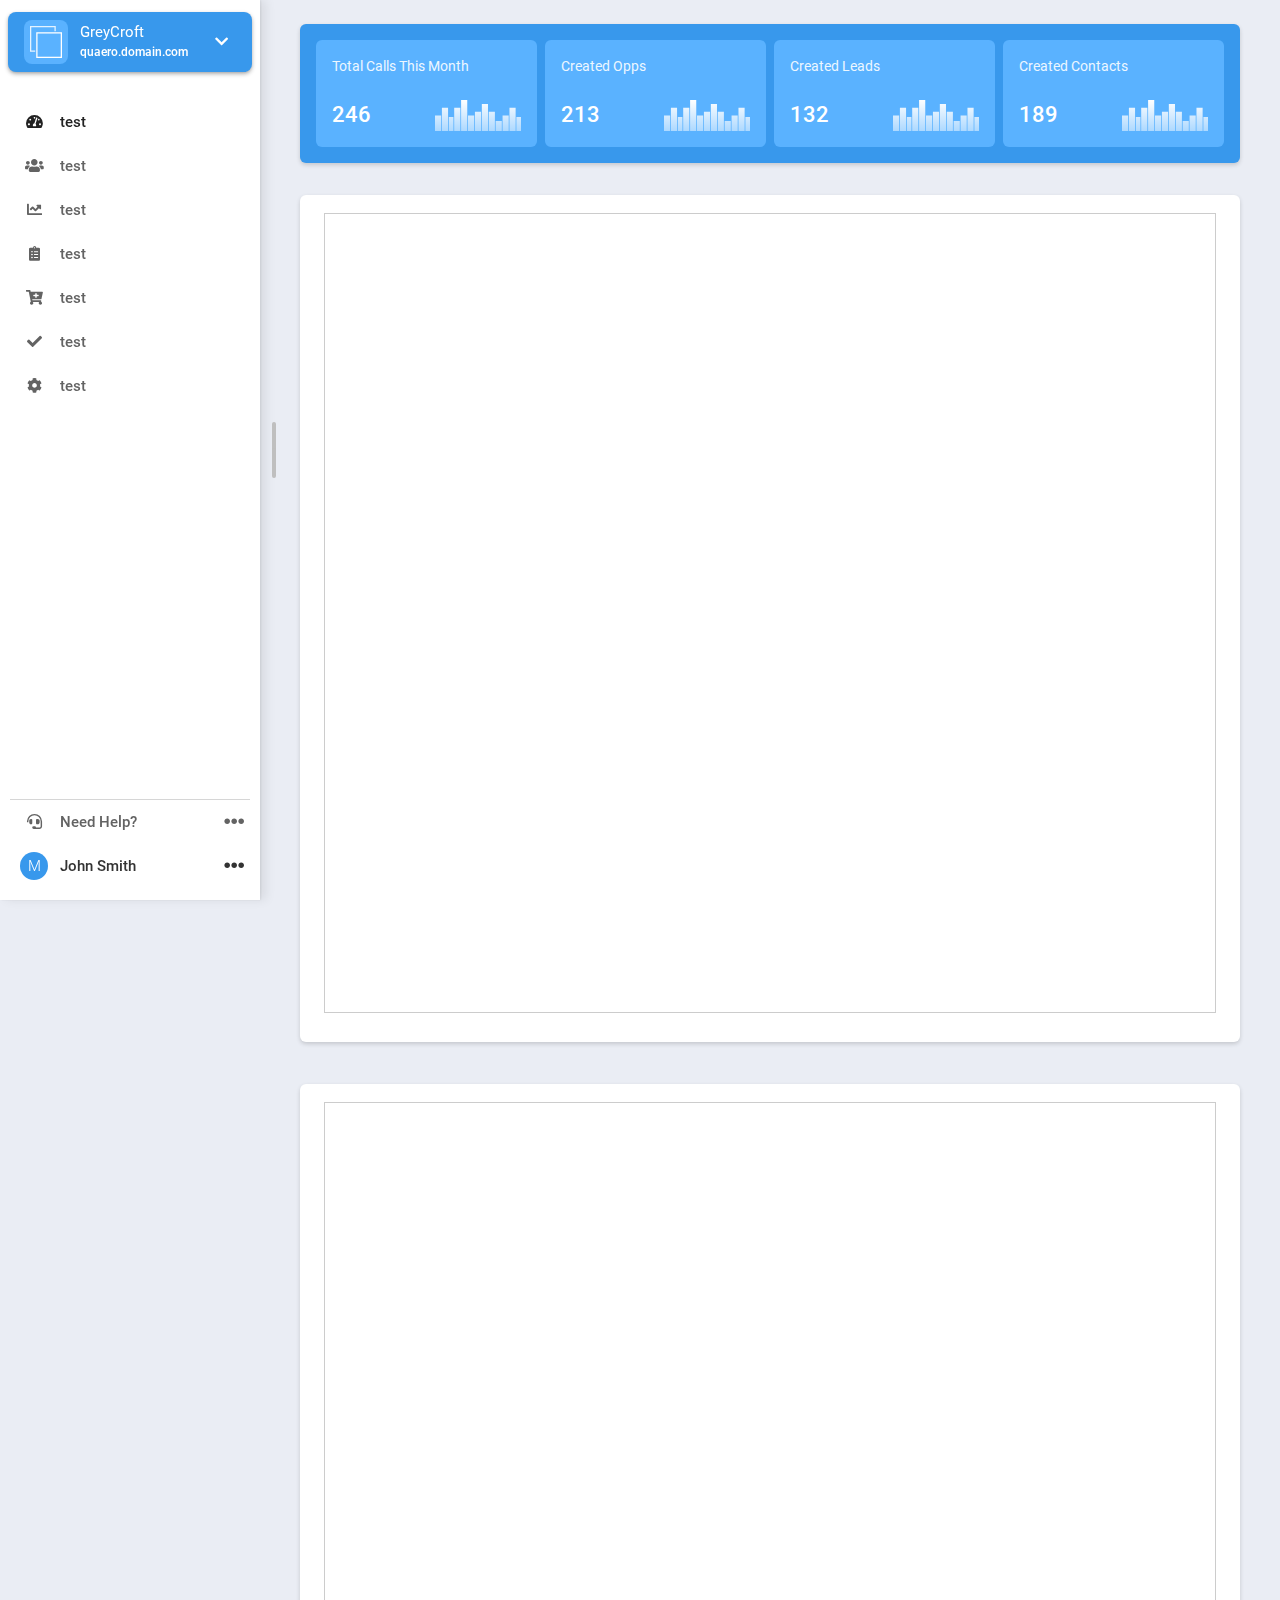
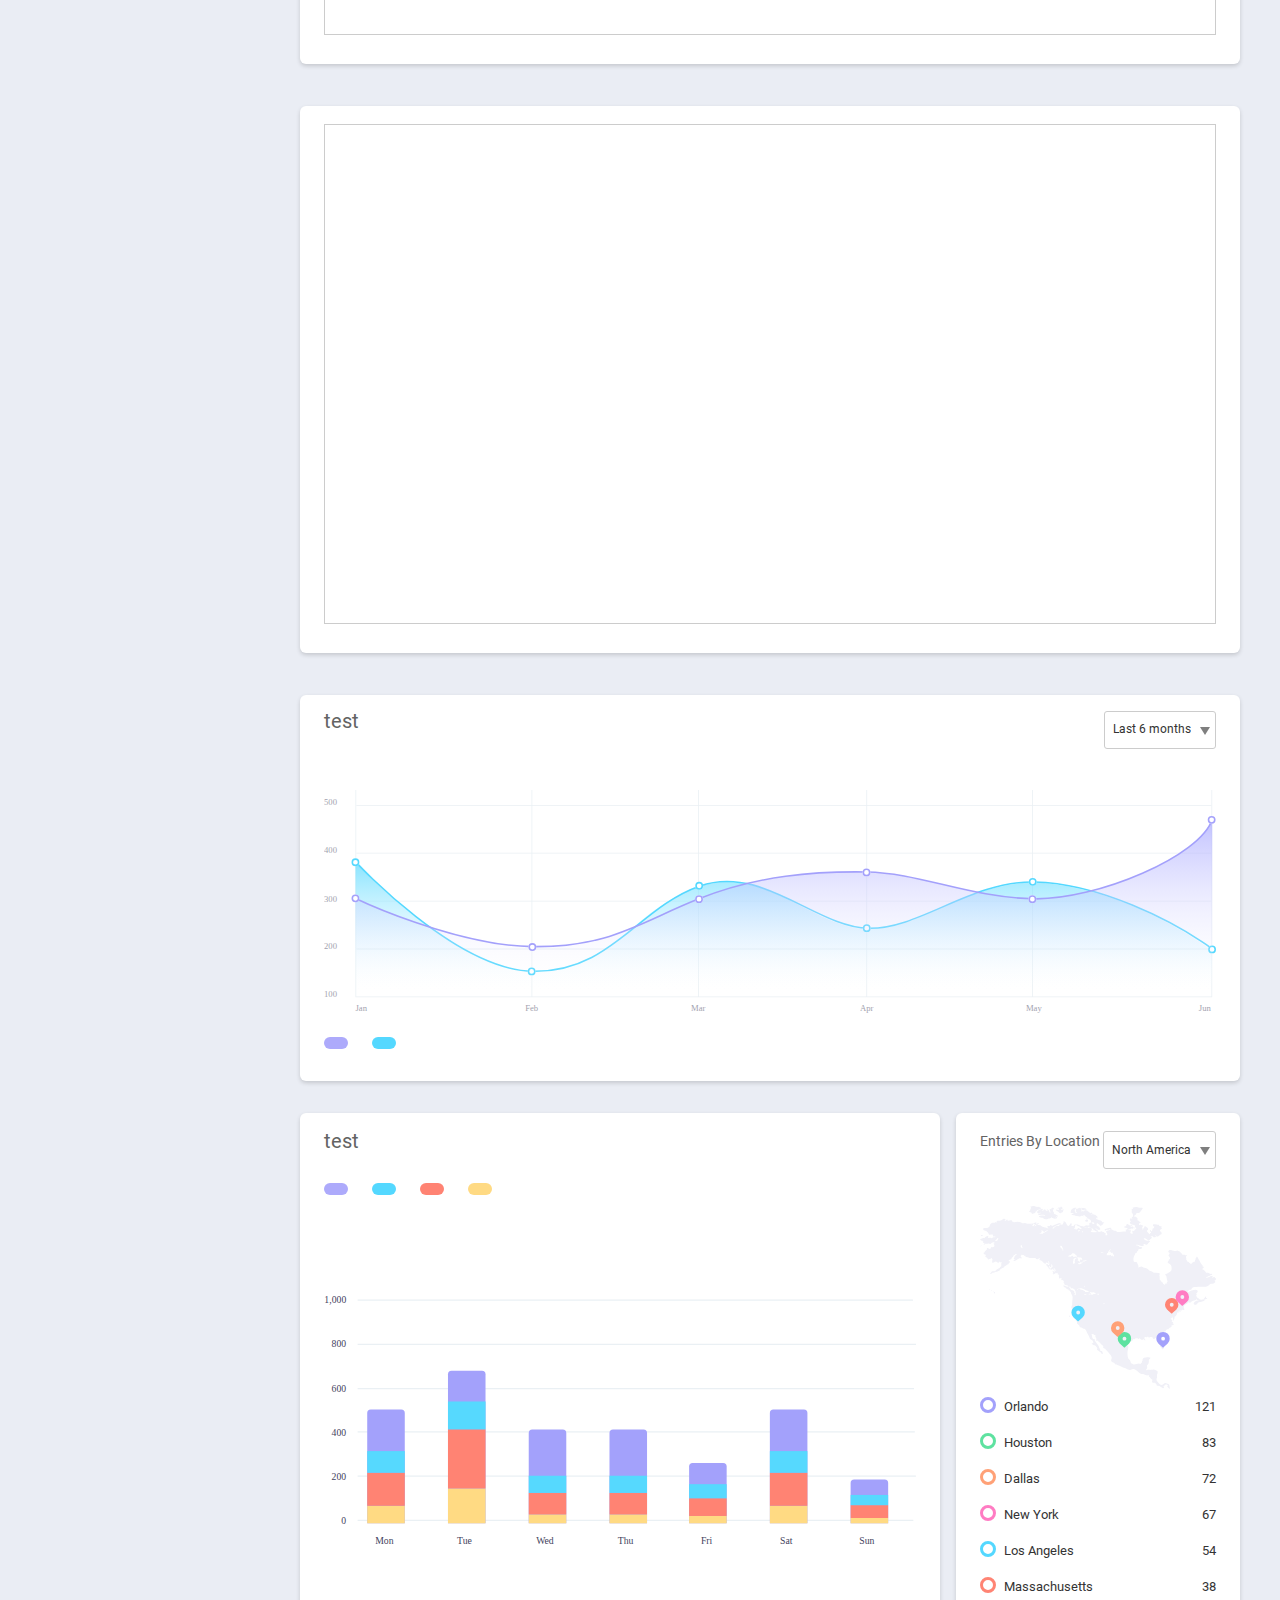
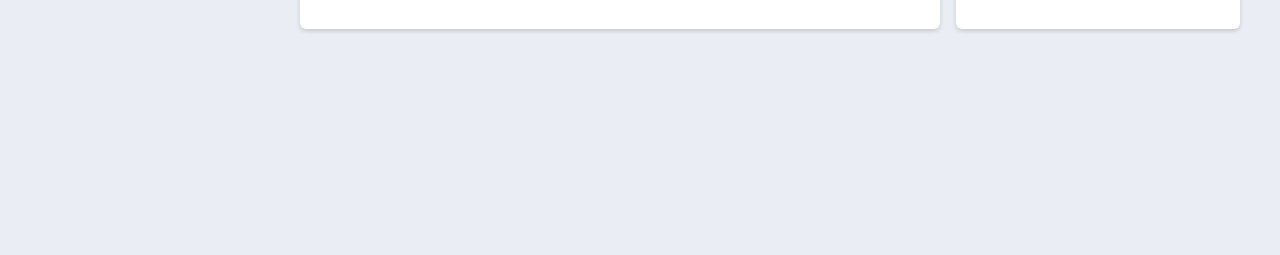
==== commit 455412f7: "Changes were made" ====
--- a/index.html
+++ b/index.html
@@ -1,6 +1,6 @@
 <!DOCTYPE html>
 <!--  This site was created in Webflow. http://www.webflow.com  -->
-<!--  Last Published: Tue Mar 10 2020 18:03:08 GMT+0000 (Coordinated Universal Time)  -->
+<!--  Last Published: Tue Mar 10 2020 18:34:53 GMT+0000 (Coordinated Universal Time)  -->
 <html data-wf-page="5e67cf945b89feb62903cfd9" data-wf-site="5e67cf94ecbe052b971a93df">
 <head>
   <meta charset="utf-8">
@@ -13,7 +13,7 @@
   <style>@media (max-width:991px) and (min-width:768px) {html.w-mod-js:not(.w-mod-ix) [data-w-id="dd065185-cee9-da6d-8ca3-621e006c971c"] {display:none;}html.w-mod-js:not(.w-mod-ix) [data-w-id="6d13fe8e-a0d2-82ab-95c3-c8584fe43fdb"] {display:none;}html.w-mod-js:not(.w-mod-ix) [data-w-id="7ebad7dc-6e83-83fb-29b2-ac4b6719a3f7"] {display:none;}html.w-mod-js:not(.w-mod-ix) [data-w-id="ef4f3ef4-7fc3-1f01-481d-6ecd977a6ccc"] {display:none;}html.w-mod-js:not(.w-mod-ix) [data-w-id="c30b4384-8b60-16b6-2fd9-86404a0388f7"] {display:none;}html.w-mod-js:not(.w-mod-ix) [data-w-id="5bb4f219-24ba-4d55-0d42-9ab668b1d2c5"] {display:none;}html.w-mod-js:not(.w-mod-ix) [data-w-id="3724aa00-796e-41c5-edcf-8bc289218ee7"] {display:none;}html.w-mod-js:not(.w-mod-ix) [data-w-id="b34459a7-0150-9462-8a4d-548a7381af3d"] {display:none;}html.w-mod-js:not(.w-mod-ix) [data-w-id="eb9def4a-e17f-b722-50b6-a5cb3ed4aa39"] {display:none;}html.w-mod-js:not(.w-mod-ix) [data-w-id="ca4a6f0f-124e-1281-0c10-02030546997e"] {display:none;}html.w-mod-js:not(.w-mod-ix) [data-w-id="c3badd16-bf87-c2dc-8ca7-5444901854ba"] {display:none;}html.w-mod-js:not(.w-mod-ix) [data-w-id="dd065185-cee9-da6d-8ca3-621e006c9719"] {display:none;}html.w-mod-js:not(.w-mod-ix) [data-w-id="6d13fe8e-a0d2-82ab-95c3-c8584fe43fd8"] {display:none;}html.w-mod-js:not(.w-mod-ix) [data-w-id="b472b2cc-69bf-ebde-1db9-aaef691628e7"] {display:flex;}html.w-mod-js:not(.w-mod-ix) [data-w-id="6e3e6527-d246-1c4e-eb7d-db131b847bf2"] {display:none;}html.w-mod-js:not(.w-mod-ix) [data-w-id="fcdb872e-29f5-0864-0f7b-d8d3005a362c"] {width:64PX;}html.w-mod-js:not(.w-mod-ix) [data-w-id="25a4260f-9052-ce23-89de-c6ad9f9e5140"] {width:64PX;}html.w-mod-js:not(.w-mod-ix) [data-w-id="6d13fe8e-a0d2-82ab-95c3-c8584fe43fd3"] {-webkit-transform:translate3d(-8PX, 0, 0) scale3d(1, 1, 1) rotateX(0) rotateY(0) rotateZ(0) skew(0, 0);-moz-transform:translate3d(-8PX, 0, 0) scale3d(1, 1, 1) rotateX(0) rotateY(0) rotateZ(0) skew(0, 0);-ms-transform:translate3d(-8PX, 0, 0) scale3d(1, 1, 1) rotateX(0) rotateY(0) rotateZ(0) skew(0, 0);transform:translate3d(-8PX, 0, 0) scale3d(1, 1, 1) rotateX(0) rotateY(0) rotateZ(0) skew(0, 0);width:64PX;}html.w-mod-js:not(.w-mod-ix) [data-w-id="6d13fe8e-a0d2-82ab-95c3-c8584fe43fd4"] {width:32PX;height:32PX;}html.w-mod-js:not(.w-mod-ix) [data-w-id="84c652d5-b7c5-fe14-5a81-01235d805121"] {width:72PX;height:44PX;-webkit-transform:translate3d(-14PX, 0, 0) scale3d(1, 1, 1) rotateX(0) rotateY(0) rotateZ(0) skew(0, 0);-moz-transform:translate3d(-14PX, 0, 0) scale3d(1, 1, 1) rotateX(0) rotateY(0) rotateZ(0) skew(0, 0);-ms-transform:translate3d(-14PX, 0, 0) scale3d(1, 1, 1) rotateX(0) rotateY(0) rotateZ(0) skew(0, 0);transform:translate3d(-14PX, 0, 0) scale3d(1, 1, 1) rotateX(0) rotateY(0) rotateZ(0) skew(0, 0);}html.w-mod-js:not(.w-mod-ix) [data-w-id="c6e7daac-f776-04a2-caf6-3ee5fc9bdc55"] {background-color:rgba(0,0,0,0);}}</style>
   <!-- [if lt IE 9]><script src="https://cdnjs.cloudflare.com/ajax/libs/html5shiv/3.7.3/html5shiv.min.js" type="text/javascript"></script><![endif] -->
   <script type="text/javascript">!function(o,c){var n=c.documentElement,t=" w-mod-";n.className+=t+"js",("ontouchstart"in o||o.DocumentTouch&&c instanceof DocumentTouch)&&(n.className+=t+"touch")}(window,document);</script>
-  <link href="images/favicon.ico" rel="shortcut icon" type="image/x-icon">
+  <link href="images/favicon.png" rel="shortcut icon" type="image/x-icon">
   <link href="images/webclip.png" rel="apple-touch-icon">
   <style>
   select {
@@ -169,6 +169,15 @@
           <div id="w-node-2bf6ce59e5ed-2903cfd9" class="main-metrics-title">Created Contacts</div>
           <div id="w-node-2bf6ce59e5ef-2903cfd9" class="main-metric-amount">189</div><img src="images/chart.svg" id="w-node-2bf6ce59e5f1-2903cfd9" alt=""></div>
       </div>
+      <div class="card-shadow flex-vertical">
+        <div class="w-embed w-iframe"><iframe class="airtable-embed" src="https://airtable.com/embed/shrnvYEfYPrxVd63T?backgroundColor=cyan&viewControls=on" frameborder="0" onmousewheel="" width="100%" height="800" style="background: transparent; border: 1px solid #ccc;"></iframe></div>
+      </div>
+      <div class="card-shadow flex-vertical">
+        <div class="w-embed w-iframe"><iframe class="airtable-embed" src="https://airtable.com/embed/shrYvHfBXftZQbI9T?backgroundColor=gray&viewControls=on" frameborder="0" onmousewheel="" width="100%" height="533" style="background: transparent; border: 1px solid #ccc;"></iframe></div>
+      </div>
+      <div class="card-shadow flex-vertical">
+        <div class="w-embed w-iframe"><iframe class="airtable-embed" src="https://airtable.com/embed/shr1wEFJ1r05BEUwX?backgroundColor=red&viewControls=on" frameborder="0" onmousewheel="" width="100%" height="500" style="background: transparent; border: 1px solid #ccc;"></iframe></div>
+      </div>
       <div class="card-shadow grid">
         <div id="w-node-970a1550c28f-2903cfd9" class="dash-item-title grey-3-text">test</div>
         <div id="w-node-2f9b87700ee4-2903cfd9" class="w-form">
@@ -269,11 +278,7 @@
           </div>
         </div>
       </div>
-      <div class="w-layout-grid grid-2-1">
-        <div id="w-node-5a824884484b-2903cfd9" class="card-shadow flex-vertical">
-          <div class="w-embed w-iframe"><iframe class="airtable-embed" src="https://airtable.com/embed/shrnvYEfYPrxVd63T?backgroundColor=cyan&viewControls=on" frameborder="0" onmousewheel="" width="100%" height="533" style="background: transparent; border: 1px solid #ccc;"></iframe></div>
-        </div>
-      </div>
+      <div class="w-layout-grid grid-2-1"></div>
     </div>
   </div>
   <script src="https://d3e54v103j8qbb.cloudfront.net/js/jquery-3.4.1.min.220afd743d.js" type="text/javascript" integrity="sha256-CSXorXvZcTkaix6Yvo6HppcZGetbYMGWSFlBw8HfCJo=" crossorigin="anonymous"></script>
--- a/css/kendals-test-dashboard.webflow.css
+++ b/css/kendals-test-dashboard.webflow.css
@@ -943,6 +943,7 @@
 }
 
 .card-shadow.flex-vertical {
+  margin-bottom: 42px;
   -webkit-box-orient: vertical;
   -webkit-box-direction: normal;
   -webkit-flex-direction: column;
@@ -1876,19 +1877,6 @@
   grid-row-end: 2;
 }
 
-#w-node-5a824884484b-2903cfd9 {
-  -ms-grid-column: 1;
-  grid-column-start: 1;
-  -ms-grid-row: 1;
-  grid-row-start: 1;
-  -ms-grid-column-span: 2;
-  grid-column-end: 3;
-  -ms-grid-row-span: 1;
-  grid-row-end: 2;
-  -ms-grid-row-align: stretch;
-  align-self: stretch;
-}
-
 @media screen and (max-width: 767px) {
   #w-node-4d1afd185d30-2903cfd9 {
     -ms-grid-column: 1;
